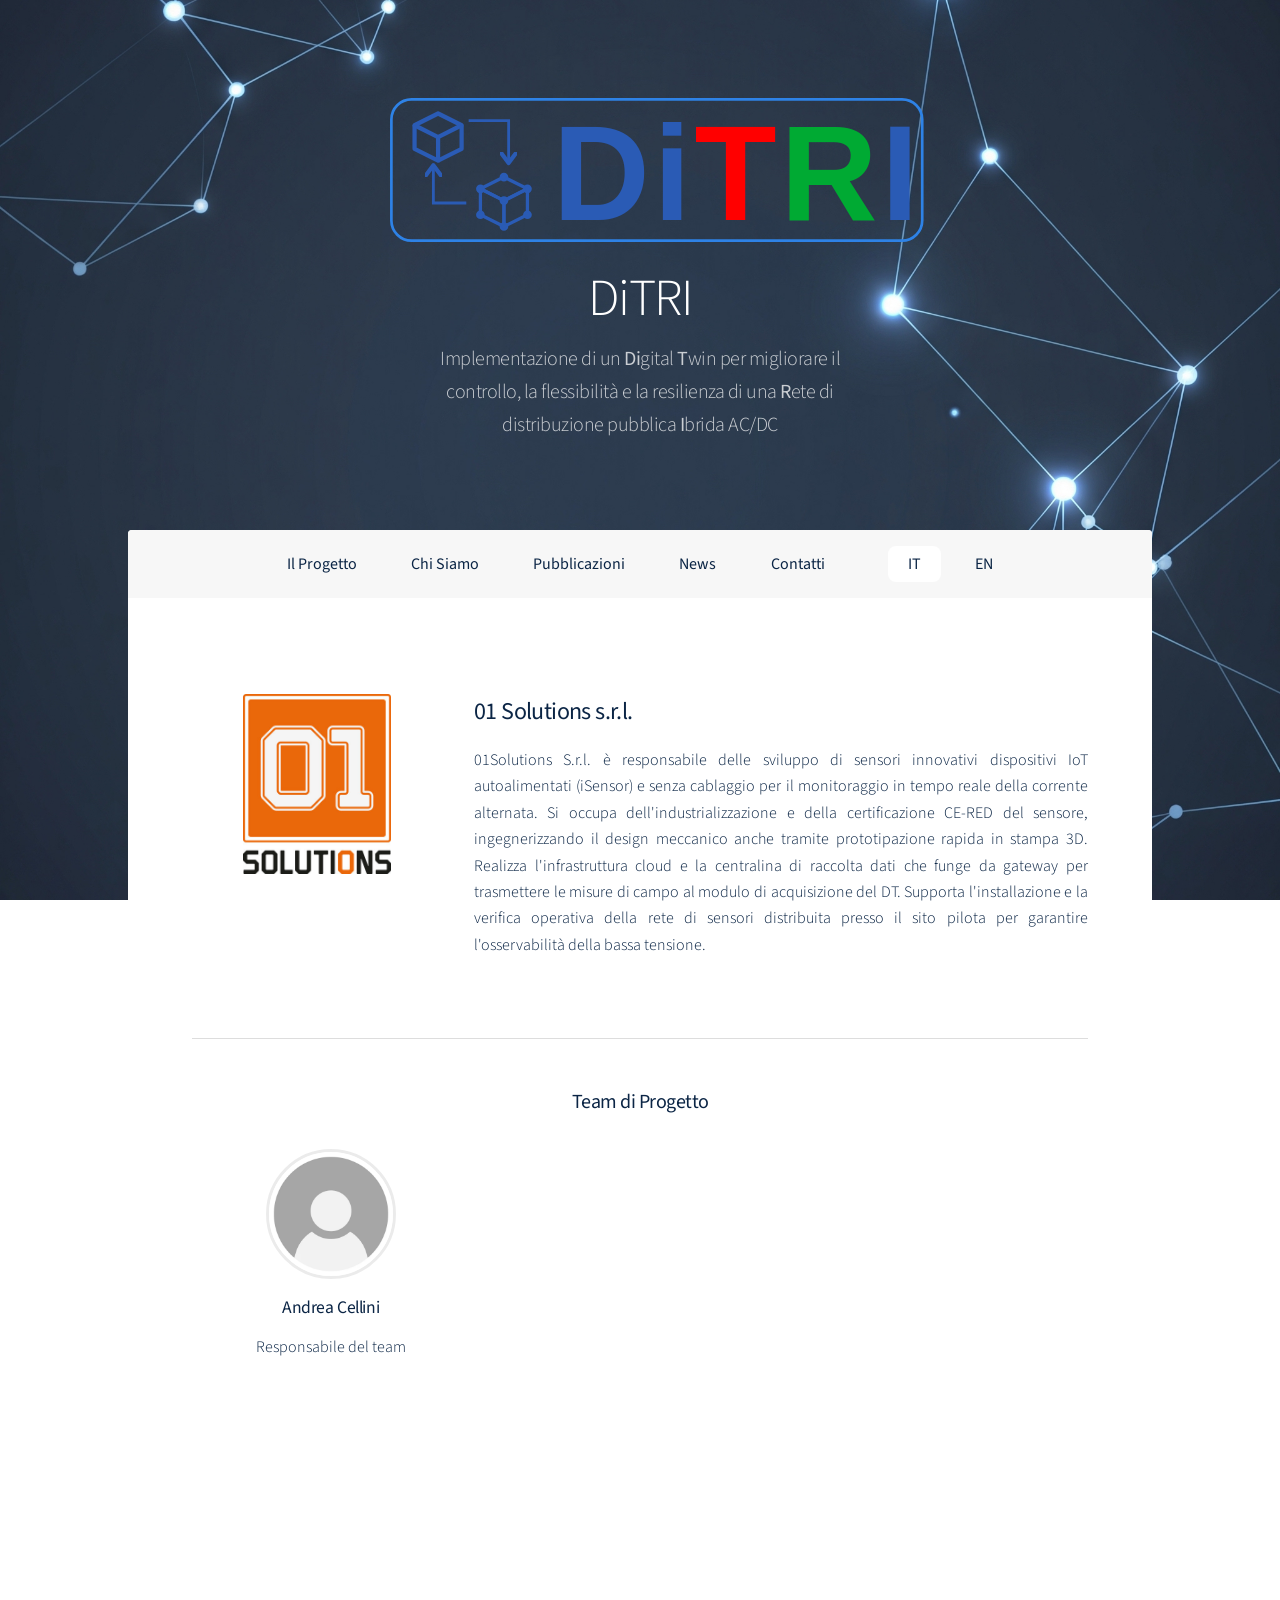
==== 01solutions.html @ b3a48639 "Vari aggiornamenti significativi" ====
<!DOCTYPE HTML>
<!--
	Stellar by HTML5 UP | Personalizzato per DiTRI
-->
<html>
	<head>
		<title class="lang-it">Nome Azienda - DiTRI</title>
		<title class="lang-en">Company Name - DiTRI</title>
		<meta charset="utf-8" />
		<meta name="viewport" content="width=device-width, initial-scale=1, user-scalable=no" />
		<link rel="stylesheet" href="assets/css/main.css" />
		<noscript><link rel="stylesheet" href="assets/css/noscript.css" /></noscript>
		<style>
			.lang-en { display: none; }
			
			/* Layout per la sezione Azienda (Logo a Sinistra, Testo a Destra) */
			.company-header {
				display: flex;
				align-items: flex-start;
				gap: 2rem;
				margin-bottom: 3rem;
			}
			.company-logo-container {
				flex: 0 0 30%;
				max-width: 250px;
				text-align: center;
			}
			.company-logo-container img {
				width: 100%;
				height: auto;
				max-height: 180px;
				object-fit: contain;
			}
			.company-details {
				flex: 1;
				text-align: justify;
			}
			
			/* Layout Fototessera Team allineate di 3 in 3 */
			.team-grid {
				display: grid;
				grid-template-columns: repeat(3, 1fr);
				gap: 2rem;
				margin-top: 1.5rem;
			}
			.team-member {
				text-align: center;
			}
			.team-member img {
				width: 130px;
				height: 130px;
				border-radius: 50%;
				object-fit: cover;
				margin: 0 auto 1rem auto;
				display: block;
				border: 3px solid rgba(0,0,0,0.08);
			}

			/* Responsive per schermi piccoli (Smartphone) */
			@media screen and (max-width: 736px) {
				.company-header {
					flex-direction: column;
					align-items: center;
				}
				.company-logo-container {
					max-width: 100%;
				}
				.team-grid {
					grid-template-columns: repeat(1, 1fr);
				}
			}
		</style>
	</head>
	<body class="is-preload">

		<!-- Wrapper -->
			<div id="wrapper">

				<!-- Header -->
					<header id="header" class="alt">
						<span class="logo"><img src="images/Logo_DiTRi-SF_bianco.svg" alt="DiTRI Logo" /></span>
						<h1>DiTRI</h1>
						<p class="lang-it">Implementazione di un <strong>Di</strong>gital <strong>T</strong>win per migliorare il<br />
						controllo, la flessibilità e la resilienza di una <strong>R</strong>ete di<br />
						distribuzione pubblica <strong>I</strong>brida AC/DC</p>
						<p class="lang-en">Implementation of a <strong>Di</strong>gital <strong>T</strong>win to improve the<br />
						control, flexibility, and resilience of a Public <strong>H</strong>ybrid AC/DC Distribution Network</p>
					</header>

				<!-- Nav -->
					<nav id="nav">
						<ul>
							<li><a href="index.html#intro"><span class="lang-it"><strong>Il Progetto</strong></span><span class="lang-en"><strong>The Project</strong></span></a></li>
							<li><a href="index.html#chi_siamo"><span class="lang-it"><strong>Chi Siamo</strong></span><span class="lang-en"><strong>About Us</strong></span></a></li>
							<li><a href="index.html#second"><span class="lang-it"><strong>Pubblicazioni</strong></span><span class="lang-en"><strong>Publications</strong></span></a></li>
							<li><a href="index.html#first"><span class="lang-it"><strong>News</strong></span><span class="lang-en"><strong>News</strong></span></a></li>
							<li><a href="index.html#cta"><span class="lang-it"><strong>Contatti</strong></span><span class="lang-en"><strong>Contact</strong></span></a></li>
							<li style="vertical-align: middle; padding-left: 15px;"><div id="google_translate_element"></div></li>
							<li><a href="#" class="lang-btn active" onclick="setLanguage('it'); return false;"><strong>IT</strong></a></li>
							<li><a href="#" class="lang-btn" onclick="setLanguage('en'); return false;"><strong>EN</strong></a></li>
						</ul>
					</nav>

				<!-- Main -->
					<div id="main">

						<!-- Content Section -->
							<section id="content" class="main" style="margin-top: 2rem;">
								
								<!-- SEZIONE AZIENDA: FIGURA A SINISTRA + TESTO A DESTRA -->
								<div class="company-header">
									<div class="company-logo-container">
										<img src="images/iloveimg-resized/logo-01solutions.jpg" alt="Logo Azienda" />
									</div>
									<div class="company-details">
										<h2><strong>01 Solutions s.r.l.</strong></h2>
										
										<!-- Descrizione IT -->
										<div class="lang-it">
											<p>01Solutions S.r.l. è responsabile delle sviluppo di sensori innovativi dispositivi IoT autoalimentati (iSensor) e senza cablaggio per il monitoraggio in tempo reale della corrente alternata. Si occupa dell'industrializzazione e della certificazione CE-RED del sensore, ingegnerizzando il design meccanico anche tramite prototipazione rapida in stampa 3D. Realizza l'infrastruttura cloud e la centralina di raccolta dati che funge da gateway per trasmettere le misure di campo al modulo di acquisizione del DT. Supporta l'installazione e la verifica operativa della rete di sensori distribuita presso il sito pilota per garantire l'osservabilità della bassa tensione.</p>
										</div>
										
										<!-- Descrizione EN -->
										<div class="lang-en">
											<p>01Solutions S.r.l. develops iSensors, innovative self-powered, wireless IoT devices for real-time monitoring of alternating current. The company handles the industrialization and CE-RED certification of the sensor, engineering the mechanical design—including through rapid prototyping using 3D printing. It develops the cloud infrastructure and the data collection unit, which acts as a gateway to transmit field measurements to the DT acquisition module. It supports the installation and operational testing of the distributed sensor network at the pilot site to ensure the observability of low-voltage systems.</p>
										</div>
									</div>
								</div>

								<hr />

								<!-- SEZIONE TEAM: FOTOTESSERE ALLINEATE 3 IN 3 -->
								<div style="margin-top: 3rem;">
									<h3 style="text-align: center; margin-bottom: 2rem;">
										<span class="lang-it"><strong>Team di Progetto</strong></span>
										<span class="lang-en"><strong>Project Team</strong></span>
									</h3>

									<div class="team-grid">
										
										<!-- Membro 1 -->
										<div class="team-member">
											<img src="images/team/avatar.avif" alt="Mario Rossi" />
											<h4><strong>Andrea Cellini</strong></h4>
											<p style="margin: 0;">Responsabile del team<br /> </p>
										</div>


 										<!-- Membro 6 -->
<!--										<div class="team-member">
											<img src="images/team/avatar.avif" alt="Marco Viola" />
											<h4><strong>Marco Viola</strong></h4>
											<p style="margin: 0;">Specialista IoT</p>
										</div> -->
									</div>
								</div>

							</section>

					</div>

				<!-- Footer -->
					<footer id="footer">
						<section>
							<h2><span class="lang-it"><strong>Ringraziamenti</strong></span><span class="lang-en"><strong>Acknowledgments</strong></span></h2>
							<p class="lang-it">Il progetto <strong>DiTRI</strong> (ID: MI_DDR_00279) ha ricevuto fondi dal <strong>MASE</strong> a valere sulla iniziativa <strong>“Mission 2.0”</strong> nell’Area strategica <strong>“Dati e digitalizzazione di rete”</strong>. Le opinioni espresse in questo documento riflettono esclusivamente il punto di vista dell’autore e non rappresentano in alcun modo le opinioni del MASE. Il MASE non è responsabile di alcun uso che possa essere fatto delle informazioni in esso contenute.</p>
							<p class="lang-en">The <strong>DiTRI</strong> project (ID: MI_DDR_00279) received funding from <strong>MASE</strong> under the <strong>"Mission 2.0"</strong> initiative in the Strategic Area <strong>"Network Data and Digitalization"</strong>. The views expressed in this document reflect exclusively the author's opinions and do not in any way represent the views of MASE. MASE is not responsible for any use that may be made of the information contained therein.</p>
						</section>
						<section>
							<ul class="icons">
								<li><a href="https://www.linkedin.com/company/ditri/" class="icon brands fa-linkedin alt"><span class="label">Linkedin</span></a></li>								<li><a href="#" class="icon brands fa-github alt"><span class="label">GitHub</span></a></li>
								<li><a href="#" class="icon brands fa-dribbble alt"><span class="label">Dribbble</span></a></li>
							</ul>
						</section>
						<p class="copyright">&copy; Untitled. Design: <a href="https://html5up.net">HTML5 UP</a>.</p>
					</footer>

			</div>

		<!-- Scripts -->
			<script src="assets/js/jquery.min.js"></script>
			<script src="assets/js/jquery.scrollex.min.js"></script>
			<script src="assets/js/jquery.scrolly.min.js"></script>
			<script src="assets/js/browser.min.js"></script>
			<script src="assets/js/breakpoints.min.js"></script>
			<script src="assets/js/util.js"></script>
			<script src="assets/js/main.js"></script>
			
			<!-- Script personalizzato per Lingua e Scroll Automatico -->
			<script>
				function setLanguage(lang) {
					localStorage.setItem('selectedLanguage', lang);
					if(lang === 'en') {
						$('.lang-it').hide();
						$('.lang-en').show();
						$('.lang-btn').removeClass('active');
						$('a[onclick*="\'en\'"]').addClass('active');
					} else {
						$('.lang-en').hide();
						$('.lang-it').show();
						$('.lang-btn').removeClass('active');
						$('a[onclick*="\'it\'"]').addClass('active');
					}
				}

				$(window).on('load', function() {
					var savedLang = localStorage.getItem('selectedLanguage') || 'it';
					setLanguage(savedLang);
					$('body').removeClass('is-preload');

					setTimeout(function() {
						$('html, body').scrollTop($("#main").offset().top - 60);
					}, 100);
				});
			</script>

	</body>
</html>
---- assets/css/main.css ----
@import url(fontawesome-all.min.css);
@import 'https://fonts.googleapis.com/css?family=Source+Sans+Pro:300,400';

/*
	Stellar by HTML5 UP
	html5up.net | @ajlkn
	Free for personal and commercial use under the CCA 3.0 license (html5up.net/license)
*/

html, body, div, span, applet, object,
iframe, h1, h2, h3, h4, h5, h6, p, blockquote,
pre, a, abbr, acronym, address, big, cite,
code, del, dfn, em, img, ins, kbd, q, s, samp,
small, strike, strong, sub, sup, tt, var, b,
u, i, center, dl, dt, dd, ol, ul, li, fieldset,
form, label, legend, table, caption, tbody,
tfoot, thead, tr, th, td, article, aside,
canvas, details, embed, figure, figcaption,
footer, header, hgroup, menu, nav, output, ruby,
section, summary, time, mark, audio, video {
	margin: 0;
	padding: 0;
	border: 0;
	font-size: 100%;
	font: inherit;
	vertical-align: baseline;}

article, aside, details, figcaption, figure,
footer, header, hgroup, menu, nav, section {
	display: block;}

body {
	line-height: 1;
}

ol, ul {
	list-style: none;
}

blockquote, q {
	quotes: none;
}

	blockquote:before, blockquote:after, q:before, q:after {
		content: '';
		content: none;
	}

table {
	border-collapse: collapse;
	border-spacing: 0;
}

body {
	-webkit-text-size-adjust: none;
}

mark {
	background-color: transparent;
	color: inherit;
}

input::-moz-focus-inner {
	border: 0;
	padding: 0;
}

input, select, textarea {
	-moz-appearance: none;
	-webkit-appearance: none;
	-ms-appearance: none;
	appearance: none;
}

/* Basic */

	@-ms-viewport {
		width: device-width;
	}

	body {
		-ms-overflow-style: scrollbar;
	}

	@media screen and (max-width: 480px) {

		html, body {
			min-width: 320px;
		}

	}

	html {
		box-sizing: border-box;
	}

	*, *:before, *:after {
		box-sizing: inherit;
	}

	/*body {
		background-image: url('../images/3148.jpg');
		background-size: cover;
		background-attachment: fixed;
		background-position: center;
	}
	body {
		background-color: #65c97e;
		background-image: url("images/overlay.png"), -moz-linear-gradient(45deg, #e37682 15%, #5f4d93 85%);
		background-image: url("images/overlay.png"), -webkit-linear-gradient(45deg, #e37682 15%, #5f4d93 85%);
		background-image: url("images/overlay.png"), -ms-linear-gradient(45deg, #e37682 15%, #5f4d93 85%);
		background-image: url("images/overlay.png"), linear-gradient(45deg, #e37682 15%, #5f4d93 85%);
	}*/
	body {
		background-color: #00080;
		background-image: url('../../images/bg2.png');
	}

		body.is-preload *, body.is-preload *:before, body.is-preload *:after {
			-moz-animation: none !important;
			-webkit-animation: none !important;
			-ms-animation: none !important;
			animation: none !important;
			-moz-transition: none !important;
			-webkit-transition: none !important;
			-ms-transition: none !important;
			transition: none !important;
		}

/* Type */

	body {
		background-image: url('../../images/bg2.png');
		background-size: cover;
  		background-attachment: fixed;
  		background-position: center;
		/*background-color: #2F5D50; Alternativa*/
		color: rgba(255, 255, 255, 0.65);
	}

	body, input, select, textarea {
		font-family: "Source Sans Pro", Helvetica, sans-serif;
		font-size: 17pt;
		font-weight: 300;
		line-height: 1.65;
	}

		@media screen and (max-width: 1680px) {

			body, input, select, textarea {
				font-size: 14pt;
			}

		}

		@media screen and (max-width: 1280px) {

			body, input, select, textarea {
				font-size: 12pt;
			}

		}

		@media screen and (max-width: 360px) {

			body, input, select, textarea {
				font-size: 11pt;
			}

		}

	a {
		-moz-transition: color 0.2s ease, border-bottom 0.2s ease;
		-webkit-transition: color 0.2s ease, border-bottom 0.2s ease;
		-ms-transition: color 0.2s ease, border-bottom 0.2s ease;
		transition: color 0.2s ease, border-bottom 0.2s ease;
		text-decoration: none;
		border-bottom: dotted 1px;
		color: inherit;
	}

		a:hover {
			border-bottom-color: transparent;
		}

	strong, b {
		font-weight: 400;
	}

	em, i {
		font-style: italic;
	}

	p {
		margin: 0 0 2em 0;
	}

		p.content {
			-moz-columns: 20em 2;
			-webkit-columns: 20em 2;
			-ms-columns: 20em 2;
			columns: 20em 2;
			-moz-column-gap: 2em;
			-webkit-column-gap: 2em;
			-ms-column-gap: 2em;
			column-gap: 2em;
			text-align: justify;
		}

	h1, h2, h3, h4, h5, h6 {
		font-weight: 300;
		line-height: 1.5;
		margin: 0 0 0.7em 0;
		letter-spacing: -0.025em;
	}

		h1 a, h2 a, h3 a, h4 a, h5 a, h6 a {
			color: inherit;
			text-decoration: none;
		}

	h1 {
		font-size: 2.5em;
		line-height: 1.2;
	}

	h2 {
		font-size: 1.5em;
	}

	h3 {
		font-size: 1.25em;
	}

	h4 {
		font-size: 1.1em;
	}

	h5 {
		font-size: 0.9em;
	}

	h6 {
		font-size: 0.7em;
	}

	@media screen and (max-width: 736px) {

		h1 {
			font-size: 2em;
		}

	}

	sub {
		font-size: 0.8em;
		position: relative;
		top: 0.5em;
	}

	sup {
		font-size: 0.8em;
		position: relative;
		top: -0.5em;
	}

	blockquote {
		border-left: solid 4px;
		font-style: italic;
		margin: 0 0 2em 0;
		padding: 0.5em 0 0.5em 2em;
	}

	code {
		border-radius: 8px;
		border: solid 1px;
		font-family: "Courier New", monospace;
		font-size: 0.9em;
		margin: 0 0.25em;
		padding: 0.25em 0.65em;
	}

	pre {
		-webkit-overflow-scrolling: touch;
		font-family: "Courier New", monospace;
		font-size: 0.9em;
		margin: 0 0 2em 0;
	}

		pre code {
			display: block;
			line-height: 1.75;
			padding: 1em 1.5em;
			overflow-x: auto;
		}

	hr {
		border: 0;
		border-bottom: solid 1px;
		margin: 2em 0;
	}

		hr.major {
			margin: 3em 0;
		}

	.align-left {
		text-align: left;
	}

	.align-center {
		text-align: center;
	}

	.align-right {
		text-align: right;
	}

	input, select, textarea {
		color: #ffffff;
	}

	a:hover {
		color: #ffffff;
	}

	strong, b {
		color: #ffffff;
	}

	h1, h2, h3, h4, h5, h6 {
		color: #ffffff;
	}

	blockquote {
		border-left-color: rgba(255, 255, 255, 0.35);
	}

	code {
		background: rgba(255, 255, 255, 0.075);
		border-color: rgba(255, 255, 255, 0.35);
	}

	hr {
		border-bottom-color: rgba(255, 255, 255, 0.35);
	}

/* Row */

	.row {
		display: flex;
		flex-wrap: wrap;
		box-sizing: border-box;
		align-items: stretch;
	}

		.row > * {
			box-sizing: border-box;
		}

		.row.gtr-uniform > * > :last-child {
			margin-bottom: 0;
		}

		.row.aln-left {
			justify-content: flex-start;
		}

		.row.aln-center {
			justify-content: center;
		}

		.row.aln-right {
			justify-content: flex-end;
		}

		.row.aln-top {
			align-items: flex-start;
		}

		.row.aln-middle {
			align-items: center;
		}

		.row.aln-bottom {
			align-items: flex-end;
		}

		.row > .imp {
			order: -1;
		}

		.row > .col-1 {
			width: 8.33333%;
		}

		.row > .off-1 {
			margin-left: 8.33333%;
		}

		.row > .col-2 {
			width: 16.66667%;
		}

		.row > .off-2 {
			margin-left: 16.66667%;
		}

		.row > .col-3 {
			width: 25%;
		}

		.row > .off-3 {
			margin-left: 25%;
		}

		.row > .col-4 {
			width: 33.33333%;
		}

		.row > .off-4 {
			margin-left: 33.33333%;
		}

		.row > .col-5 {
			width: 41.66667%;
		}

		.row > .off-5 {
			margin-left: 41.66667%;
		}

		.row > .col-6 {
			width: 50%;
		}

		.row > .off-6 {
			margin-left: 50%;
		}

		.row > .col-7 {
			width: 58.33333%;
		}

		.row > .off-7 {
			margin-left: 58.33333%;
		}

		.row > .col-8 {
			width: 66.66667%;
		}

		.row > .off-8 {
			margin-left: 66.66667%;
		}

		.row > .col-9 {
			width: 75%;
		}

		.row > .off-9 {
			margin-left: 75%;
		}

		.row > .col-10 {
			width: 83.33333%;
		}

		.row > .off-10 {
			margin-left: 83.33333%;
		}

		.row > .col-11 {
			width: 91.66667%;
		}

		.row > .off-11 {
			margin-left: 91.66667%;
		}

		.row > .col-12 {
			width: 100%;
		}

		.row > .off-12 {
			margin-left: 100%;
		}

		.row.gtr-0 {
			margin-top: 0;
			margin-left: 0em;
		}

			.row.gtr-0 > * {
				padding: 0 0 0 0em;
			}

			.row.gtr-0.gtr-uniform {
				margin-top: 0em;
			}

				.row.gtr-0.gtr-uniform > * {
					padding-top: 0em;
				}

		.row.gtr-25 {
			margin-top: 0;
			margin-left: -0.375em;
		}

			.row.gtr-25 > * {
				padding: 0 0 0 0.375em;
			}

			.row.gtr-25.gtr-uniform {
				margin-top: -0.375em;
			}

				.row.gtr-25.gtr-uniform > * {
					padding-top: 0.375em;
				}

		.row.gtr-50 {
			margin-top: 0;
			margin-left: -0.75em;
		}

			.row.gtr-50 > * {
				padding: 0 0 0 0.75em;
			}

			.row.gtr-50.gtr-uniform {
				margin-top: -0.75em;
			}

				.row.gtr-50.gtr-uniform > * {
					padding-top: 0.75em;
				}

		.row {
			margin-top: 0;
			margin-left: -1.5em;
		}

			.row > * {
				padding: 0 0 0 1.5em;
			}

			.row.gtr-uniform {
				margin-top: -1.5em;
			}

				.row.gtr-uniform > * {
					padding-top: 1.5em;
				}

		.row.gtr-150 {
			margin-top: 0;
			margin-left: -2.25em;
		}

			.row.gtr-150 > * {
				padding: 0 0 0 2.25em;
			}

			.row.gtr-150.gtr-uniform {
				margin-top: -2.25em;
			}

				.row.gtr-150.gtr-uniform > * {
					padding-top: 2.25em;
				}

		.row.gtr-200 {
			margin-top: 0;
			margin-left: -3em;
		}

			.row.gtr-200 > * {
				padding: 0 0 0 3em;
			}

			.row.gtr-200.gtr-uniform {
				margin-top: -3em;
			}

				.row.gtr-200.gtr-uniform > * {
					padding-top: 3em;
				}

		@media screen and (max-width: 1680px) {

			.row {
				display: flex;
				flex-wrap: wrap;
				box-sizing: border-box;
				align-items: stretch;
			}

				.row > * {
					box-sizing: border-box;
				}

				.row.gtr-uniform > * > :last-child {
					margin-bottom: 0;
				}

				.row.aln-left {
					justify-content: flex-start;
				}

				.row.aln-center {
					justify-content: center;
				}

				.row.aln-right {
					justify-content: flex-end;
				}

				.row.aln-top {
					align-items: flex-start;
				}

				.row.aln-middle {
					align-items: center;
				}

				.row.aln-bottom {
					align-items: flex-end;
				}

				.row > .imp-xlarge {
					order: -1;
				}

				.row > .col-1-xlarge {
					width: 8.33333%;
				}

				.row > .off-1-xlarge {
					margin-left: 8.33333%;
				}

				.row > .col-2-xlarge {
					width: 16.66667%;
				}

				.row > .off-2-xlarge {
					margin-left: 16.66667%;
				}

				.row > .col-3-xlarge {
					width: 25%;
				}

				.row > .off-3-xlarge {
					margin-left: 25%;
				}

				.row > .col-4-xlarge {
					width: 33.33333%;
				}

				.row > .off-4-xlarge {
					margin-left: 33.33333%;
				}

				.row > .col-5-xlarge {
					width: 41.66667%;
				}

				.row > .off-5-xlarge {
					margin-left: 41.66667%;
				}

				.row > .col-6-xlarge {
					width: 50%;
				}

				.row > .off-6-xlarge {
					margin-left: 50%;
				}

				.row > .col-7-xlarge {
					width: 58.33333%;
				}

				.row > .off-7-xlarge {
					margin-left: 58.33333%;
				}

				.row > .col-8-xlarge {
					width: 66.66667%;
				}

				.row > .off-8-xlarge {
					margin-left: 66.66667%;
				}

				.row > .col-9-xlarge {
					width: 75%;
				}

				.row > .off-9-xlarge {
					margin-left: 75%;
				}

				.row > .col-10-xlarge {
					width: 83.33333%;
				}

				.row > .off-10-xlarge {
					margin-left: 83.33333%;
				}

				.row > .col-11-xlarge {
					width: 91.66667%;
				}

				.row > .off-11-xlarge {
					margin-left: 91.66667%;
				}

				.row > .col-12-xlarge {
					width: 100%;
				}

				.row > .off-12-xlarge {
					margin-left: 100%;
				}

				.row.gtr-0 {
					margin-top: 0;
					margin-left: 0em;
				}

					.row.gtr-0 > * {
						padding: 0 0 0 0em;
					}

					.row.gtr-0.gtr-uniform {
						margin-top: 0em;
					}

						.row.gtr-0.gtr-uniform > * {
							padding-top: 0em;
						}

				.row.gtr-25 {
					margin-top: 0;
					margin-left: -0.375em;
				}

					.row.gtr-25 > * {
						padding: 0 0 0 0.375em;
					}

					.row.gtr-25.gtr-uniform {
						margin-top: -0.375em;
					}

						.row.gtr-25.gtr-uniform > * {
							padding-top: 0.375em;
						}

				.row.gtr-50 {
					margin-top: 0;
					margin-left: -0.75em;
				}

					.row.gtr-50 > * {
						padding: 0 0 0 0.75em;
					}

					.row.gtr-50.gtr-uniform {
						margin-top: -0.75em;
					}

						.row.gtr-50.gtr-uniform > * {
							padding-top: 0.75em;
						}

				.row {
					margin-top: 0;
					margin-left: -1.5em;
				}

					.row > * {
						padding: 0 0 0 1.5em;
					}

					.row.gtr-uniform {
						margin-top: -1.5em;
					}

						.row.gtr-uniform > * {
							padding-top: 1.5em;
						}

				.row.gtr-150 {
					margin-top: 0;
					margin-left: -2.25em;
				}

					.row.gtr-150 > * {
						padding: 0 0 0 2.25em;
					}

					.row.gtr-150.gtr-uniform {
						margin-top: -2.25em;
					}

						.row.gtr-150.gtr-uniform > * {
							padding-top: 2.25em;
						}

				.row.gtr-200 {
					margin-top: 0;
					margin-left: -3em;
				}

					.row.gtr-200 > * {
						padding: 0 0 0 3em;
					}

					.row.gtr-200.gtr-uniform {
						margin-top: -3em;
					}

						.row.gtr-200.gtr-uniform > * {
							padding-top: 3em;
						}

		}

		@media screen and (max-width: 1280px) {

			.row {
				display: flex;
				flex-wrap: wrap;
				box-sizing: border-box;
				align-items: stretch;
			}

				.row > * {
					box-sizing: border-box;
				}

				.row.gtr-uniform > * > :last-child {
					margin-bottom: 0;
				}

				.row.aln-left {
					justify-content: flex-start;
				}

				.row.aln-center {
					justify-content: center;
				}

				.row.aln-right {
					justify-content: flex-end;
				}

				.row.aln-top {
					align-items: flex-start;
				}

				.row.aln-middle {
					align-items: center;
				}

				.row.aln-bottom {
					align-items: flex-end;
				}

				.row > .imp-large {
					order: -1;
				}

				.row > .col-1-large {
					width: 8.33333%;
				}

				.row > .off-1-large {
					margin-left: 8.33333%;
				}

				.row > .col-2-large {
					width: 16.66667%;
				}

				.row > .off-2-large {
					margin-left: 16.66667%;
				}

				.row > .col-3-large {
					width: 25%;
				}

				.row > .off-3-large {
					margin-left: 25%;
				}

				.row > .col-4-large {
					width: 33.33333%;
				}

				.row > .off-4-large {
					margin-left: 33.33333%;
				}

				.row > .col-5-large {
					width: 41.66667%;
				}

				.row > .off-5-large {
					margin-left: 41.66667%;
				}

				.row > .col-6-large {
					width: 50%;
				}

				.row > .off-6-large {
					margin-left: 50%;
				}

				.row > .col-7-large {
					width: 58.33333%;
				}

				.row > .off-7-large {
					margin-left: 58.33333%;
				}

				.row > .col-8-large {
					width: 66.66667%;
				}

				.row > .off-8-large {
					margin-left: 66.66667%;
				}

				.row > .col-9-large {
					width: 75%;
				}

				.row > .off-9-large {
					margin-left: 75%;
				}

				.row > .col-10-large {
					width: 83.33333%;
				}

				.row > .off-10-large {
					margin-left: 83.33333%;
				}

				.row > .col-11-large {
					width: 91.66667%;
				}

				.row > .off-11-large {
					margin-left: 91.66667%;
				}

				.row > .col-12-large {
					width: 100%;
				}

				.row > .off-12-large {
					margin-left: 100%;
				}

				.row.gtr-0 {
					margin-top: 0;
					margin-left: 0em;
				}

					.row.gtr-0 > * {
						padding: 0 0 0 0em;
					}

					.row.gtr-0.gtr-uniform {
						margin-top: 0em;
					}

						.row.gtr-0.gtr-uniform > * {
							padding-top: 0em;
						}

				.row.gtr-25 {
					margin-top: 0;
					margin-left: -0.375em;
				}

					.row.gtr-25 > * {
						padding: 0 0 0 0.375em;
					}

					.row.gtr-25.gtr-uniform {
						margin-top: -0.375em;
					}

						.row.gtr-25.gtr-uniform > * {
							padding-top: 0.375em;
						}

				.row.gtr-50 {
					margin-top: 0;
					margin-left: -0.75em;
				}

					.row.gtr-50 > * {
						padding: 0 0 0 0.75em;
					}

					.row.gtr-50.gtr-uniform {
						margin-top: -0.75em;
					}

						.row.gtr-50.gtr-uniform > * {
							padding-top: 0.75em;
						}

				.row {
					margin-top: 0;
					margin-left: -1.5em;
				}

					.row > * {
						padding: 0 0 0 1.5em;
					}

					.row.gtr-uniform {
						margin-top: -1.5em;
					}

						.row.gtr-uniform > * {
							padding-top: 1.5em;
						}

				.row.gtr-150 {
					margin-top: 0;
					margin-left: -2.25em;
				}

					.row.gtr-150 > * {
						padding: 0 0 0 2.25em;
					}

					.row.gtr-150.gtr-uniform {
						margin-top: -2.25em;
					}

						.row.gtr-150.gtr-uniform > * {
							padding-top: 2.25em;
						}

				.row.gtr-200 {
					margin-top: 0;
					margin-left: -3em;
				}

					.row.gtr-200 > * {
						padding: 0 0 0 3em;
					}

					.row.gtr-200.gtr-uniform {
						margin-top: -3em;
					}

						.row.gtr-200.gtr-uniform > * {
							padding-top: 3em;
						}

		}

		@media screen and (max-width: 980px) {

			.row {
				display: flex;
				flex-wrap: wrap;
				box-sizing: border-box;
				align-items: stretch;
			}

				.row > * {
					box-sizing: border-box;
				}

				.row.gtr-uniform > * > :last-child {
					margin-bottom: 0;
				}

				.row.aln-left {
					justify-content: flex-start;
				}

				.row.aln-center {
					justify-content: center;
				}

				.row.aln-right {
					justify-content: flex-end;
				}

				.row.aln-top {
					align-items: flex-start;
				}

				.row.aln-middle {
					align-items: center;
				}

				.row.aln-bottom {
					align-items: flex-end;
				}

				.row > .imp-medium {
					order: -1;
				}

				.row > .col-1-medium {
					width: 8.33333%;
				}

				.row > .off-1-medium {
					margin-left: 8.33333%;
				}

				.row > .col-2-medium {
					width: 16.66667%;
				}

				.row > .off-2-medium {
					margin-left: 16.66667%;
				}

				.row > .col-3-medium {
					width: 25%;
				}

				.row > .off-3-medium {
					margin-left: 25%;
				}

				.row > .col-4-medium {
					width: 33.33333%;
				}

				.row > .off-4-medium {
					margin-left: 33.33333%;
				}

				.row > .col-5-medium {
					width: 41.66667%;
				}

				.row > .off-5-medium {
					margin-left: 41.66667%;
				}

				.row > .col-6-medium {
					width: 50%;
				}

				.row > .off-6-medium {
					margin-left: 50%;
				}

				.row > .col-7-medium {
					width: 58.33333%;
				}

				.row > .off-7-medium {
					margin-left: 58.33333%;
				}

				.row > .col-8-medium {
					width: 66.66667%;
				}

				.row > .off-8-medium {
					margin-left: 66.66667%;
				}

				.row > .col-9-medium {
					width: 75%;
				}

				.row > .off-9-medium {
					margin-left: 75%;
				}

				.row > .col-10-medium {
					width: 83.33333%;
				}

				.row > .off-10-medium {
					margin-left: 83.33333%;
				}

				.row > .col-11-medium {
					width: 91.66667%;
				}

				.row > .off-11-medium {
					margin-left: 91.66667%;
				}

				.row > .col-12-medium {
					width: 100%;
				}

				.row > .off-12-medium {
					margin-left: 100%;
				}

				.row.gtr-0 {
					margin-top: 0;
					margin-left: 0em;
				}

					.row.gtr-0 > * {
						padding: 0 0 0 0em;
					}

					.row.gtr-0.gtr-uniform {
						margin-top: 0em;
					}

						.row.gtr-0.gtr-uniform > * {
							padding-top: 0em;
						}

				.row.gtr-25 {
					margin-top: 0;
					margin-left: -0.375em;
				}

					.row.gtr-25 > * {
						padding: 0 0 0 0.375em;
					}

					.row.gtr-25.gtr-uniform {
						margin-top: -0.375em;
					}

						.row.gtr-25.gtr-uniform > * {
							padding-top: 0.375em;
						}

				.row.gtr-50 {
					margin-top: 0;
					margin-left: -0.75em;
				}

					.row.gtr-50 > * {
						padding: 0 0 0 0.75em;
					}

					.row.gtr-50.gtr-uniform {
						margin-top: -0.75em;
					}

						.row.gtr-50.gtr-uniform > * {
							padding-top: 0.75em;
						}

				.row {
					margin-top: 0;
					margin-left: -1.5em;
				}

					.row > * {
						padding: 0 0 0 1.5em;
					}

					.row.gtr-uniform {
						margin-top: -1.5em;
					}

						.row.gtr-uniform > * {
							padding-top: 1.5em;
						}

				.row.gtr-150 {
					margin-top: 0;
					margin-left: -2.25em;
				}

					.row.gtr-150 > * {
						padding: 0 0 0 2.25em;
					}

					.row.gtr-150.gtr-uniform {
						margin-top: -2.25em;
					}

						.row.gtr-150.gtr-uniform > * {
							padding-top: 2.25em;
						}

				.row.gtr-200 {
					margin-top: 0;
					margin-left: -3em;
				}

					.row.gtr-200 > * {
						padding: 0 0 0 3em;
					}

					.row.gtr-200.gtr-uniform {
						margin-top: -3em;
					}

						.row.gtr-200.gtr-uniform > * {
							padding-top: 3em;
						}

		}

		@media screen and (max-width: 736px) {

			.row {
				display: flex;
				flex-wrap: wrap;
				box-sizing: border-box;
				align-items: stretch;
			}

				.row > * {
					box-sizing: border-box;
				}

				.row.gtr-uniform > * > :last-child {
					margin-bottom: 0;
				}

				.row.aln-left {
					justify-content: flex-start;
				}

				.row.aln-center {
					justify-content: center;
				}

				.row.aln-right {
					justify-content: flex-end;
				}

				.row.aln-top {
					align-items: flex-start;
				}

				.row.aln-middle {
					align-items: center;
				}

				.row.aln-bottom {
					align-items: flex-end;
				}

				.row > .imp-small {
					order: -1;
				}

				.row > .col-1-small {
					width: 8.33333%;
				}

				.row > .off-1-small {
					margin-left: 8.33333%;
				}

				.row > .col-2-small {
					width: 16.66667%;
				}

				.row > .off-2-small {
					margin-left: 16.66667%;
				}

				.row > .col-3-small {
					width: 25%;
				}

				.row > .off-3-small {
					margin-left: 25%;
				}

				.row > .col-4-small {
					width: 33.33333%;
				}

				.row > .off-4-small {
					margin-left: 33.33333%;
				}

				.row > .col-5-small {
					width: 41.66667%;
				}

				.row > .off-5-small {
					margin-left: 41.66667%;
				}

				.row > .col-6-small {
					width: 50%;
				}

				.row > .off-6-small {
					margin-left: 50%;
				}

				.row > .col-7-small {
					width: 58.33333%;
				}

				.row > .off-7-small {
					margin-left: 58.33333%;
				}

				.row > .col-8-small {
					width: 66.66667%;
				}

				.row > .off-8-small {
					margin-left: 66.66667%;
				}

				.row > .col-9-small {
					width: 75%;
				}

				.row > .off-9-small {
					margin-left: 75%;
				}

				.row > .col-10-small {
					width: 83.33333%;
				}

				.row > .off-10-small {
					margin-left: 83.33333%;
				}

				.row > .col-11-small {
					width: 91.66667%;
				}

				.row > .off-11-small {
					margin-left: 91.66667%;
				}

				.row > .col-12-small {
					width: 100%;
				}

				.row > .off-12-small {
					margin-left: 100%;
				}

				.row.gtr-0 {
					margin-top: 0;
					margin-left: 0em;
				}

					.row.gtr-0 > * {
						padding: 0 0 0 0em;
					}

					.row.gtr-0.gtr-uniform {
						margin-top: 0em;
					}

						.row.gtr-0.gtr-uniform > * {
							padding-top: 0em;
						}

				.row.gtr-25 {
					margin-top: 0;
					margin-left: -0.25em;
				}

					.row.gtr-25 > * {
						padding: 0 0 0 0.25em;
					}

					.row.gtr-25.gtr-uniform {
						margin-top: -0.25em;
					}

						.row.gtr-25.gtr-uniform > * {
							padding-top: 0.25em;
						}

				.row.gtr-50 {
					margin-top: 0;
					margin-left: -0.5em;
				}

					.row.gtr-50 > * {
						padding: 0 0 0 0.5em;
					}

					.row.gtr-50.gtr-uniform {
						margin-top: -0.5em;
					}

						.row.gtr-50.gtr-uniform > * {
							padding-top: 0.5em;
						}

				.row {
					margin-top: 0;
					margin-left: -1em;
				}

					.row > * {
						padding: 0 0 0 1em;
					}

					.row.gtr-uniform {
						margin-top: -1em;
					}

						.row.gtr-uniform > * {
							padding-top: 1em;
						}

				.row.gtr-150 {
					margin-top: 0;
					margin-left: -1.5em;
				}

					.row.gtr-150 > * {
						padding: 0 0 0 1.5em;
					}

					.row.gtr-150.gtr-uniform {
						margin-top: -1.5em;
					}

						.row.gtr-150.gtr-uniform > * {
							padding-top: 1.5em;
						}

				.row.gtr-200 {
					margin-top: 0;
					margin-left: -2em;
				}

					.row.gtr-200 > * {
						padding: 0 0 0 2em;
					}

					.row.gtr-200.gtr-uniform {
						margin-top: -2em;
					}

						.row.gtr-200.gtr-uniform > * {
							padding-top: 2em;
						}

		}

		@media screen and (max-width: 480px) {

			.row {
				display: flex;
				flex-wrap: wrap;
				box-sizing: border-box;
				align-items: stretch;
			}

				.row > * {
					box-sizing: border-box;
				}

				.row.gtr-uniform > * > :last-child {
					margin-bottom: 0;
				}

				.row.aln-left {
					justify-content: flex-start;
				}

				.row.aln-center {
					justify-content: center;
				}

				.row.aln-right {
					justify-content: flex-end;
				}

				.row.aln-top {
					align-items: flex-start;
				}

				.row.aln-middle {
					align-items: center;
				}

				.row.aln-bottom {
					align-items: flex-end;
				}

				.row > .imp-xsmall {
					order: -1;
				}

				.row > .col-1-xsmall {
					width: 8.33333%;
				}

				.row > .off-1-xsmall {
					margin-left: 8.33333%;
				}

				.row > .col-2-xsmall {
					width: 16.66667%;
				}

				.row > .off-2-xsmall {
					margin-left: 16.66667%;
				}

				.row > .col-3-xsmall {
					width: 25%;
				}

				.row > .off-3-xsmall {
					margin-left: 25%;
				}

				.row > .col-4-xsmall {
					width: 33.33333%;
				}

				.row > .off-4-xsmall {
					margin-left: 33.33333%;
				}

				.row > .col-5-xsmall {
					width: 41.66667%;
				}

				.row > .off-5-xsmall {
					margin-left: 41.66667%;
				}

				.row > .col-6-xsmall {
					width: 50%;
				}

				.row > .off-6-xsmall {
					margin-left: 50%;
				}

				.row > .col-7-xsmall {
					width: 58.33333%;
				}

				.row > .off-7-xsmall {
					margin-left: 58.33333%;
				}

				.row > .col-8-xsmall {
					width: 66.66667%;
				}

				.row > .off-8-xsmall {
					margin-left: 66.66667%;
				}

				.row > .col-9-xsmall {
					width: 75%;
				}

				.row > .off-9-xsmall {
					margin-left: 75%;
				}

				.row > .col-10-xsmall {
					width: 83.33333%;
				}

				.row > .off-10-xsmall {
					margin-left: 83.33333%;
				}

				.row > .col-11-xsmall {
					width: 91.66667%;
				}

				.row > .off-11-xsmall {
					margin-left: 91.66667%;
				}

				.row > .col-12-xsmall {
					width: 100%;
				}

				.row > .off-12-xsmall {
					margin-left: 100%;
				}

				.row.gtr-0 {
					margin-top: 0;
					margin-left: 0em;
				}

					.row.gtr-0 > * {
						padding: 0 0 0 0em;
					}

					.row.gtr-0.gtr-uniform {
						margin-top: 0em;
					}

						.row.gtr-0.gtr-uniform > * {
							padding-top: 0em;
						}

				.row.gtr-25 {
					margin-top: 0;
					margin-left: -0.3125em;
				}

					.row.gtr-25 > * {
						padding: 0 0 0 0.3125em;
					}

					.row.gtr-25.gtr-uniform {
						margin-top: -0.3125em;
					}

						.row.gtr-25.gtr-uniform > * {
							padding-top: 0.3125em;
						}

				.row.gtr-50 {
					margin-top: 0;
					margin-left: -0.625em;
				}

					.row.gtr-50 > * {
						padding: 0 0 0 0.625em;
					}

					.row.gtr-50.gtr-uniform {
						margin-top: -0.625em;
					}

						.row.gtr-50.gtr-uniform > * {
							padding-top: 0.625em;
						}

				.row {
					margin-top: 0;
					margin-left: -1.25em;
				}

					.row > * {
						padding: 0 0 0 1.25em;
					}

					.row.gtr-uniform {
						margin-top: -1.25em;
					}

						.row.gtr-uniform > * {
							padding-top: 1.25em;
						}

				.row.gtr-150 {
					margin-top: 0;
					margin-left: -1.875em;
				}

					.row.gtr-150 > * {
						padding: 0 0 0 1.875em;
					}

					.row.gtr-150.gtr-uniform {
						margin-top: -1.875em;
					}

						.row.gtr-150.gtr-uniform > * {
							padding-top: 1.875em;
						}

				.row.gtr-200 {
					margin-top: 0;
					margin-left: -2.5em;
				}

					.row.gtr-200 > * {
						padding: 0 0 0 2.5em;
					}

					.row.gtr-200.gtr-uniform {
						margin-top: -2.5em;
					}

						.row.gtr-200.gtr-uniform > * {
							padding-top: 2.5em;
						}

		}

/* Box */

	.box {
		border-radius: 8px;
		border: solid;
		margin-bottom: 2em;
		padding: 1.5em;
	}

		.box > :last-child,
		.box > :last-child > :last-child,
		.box > :last-child > :last-child > :last-child {
			margin-bottom: 0;
		}

		.box.alt {
			border: 0;
			border-radius: 0;
			padding: 0;
		}

	.box {
		border-color: rgba(255, 255, 255, 0.35);
	}

/* Button */

	input[type="submit"],
	input[type="reset"],
	input[type="button"],
	button,
	.button {
		-moz-appearance: none;
		-webkit-appearance: none;
		-ms-appearance: none;
		appearance: none;
		-moz-transition: background-color 0.2s ease-in-out, color 0.2s ease-in-out;
		-webkit-transition: background-color 0.2s ease-in-out, color 0.2s ease-in-out;
		-ms-transition: background-color 0.2s ease-in-out, color 0.2s ease-in-out;
		transition: background-color 0.2s ease-in-out, color 0.2s ease-in-out;
		border-radius: 8px;
		border: 0;
		cursor: pointer;
		display: inline-block;
		font-weight: 300;
		height: 2.75em;
		line-height: 2.75em;
		min-width: 9.25em;
		padding: 0 1.5em;
		text-align: center;
		text-decoration: none;
		white-space: nowrap;
	}

		input[type="submit"].icon,
		input[type="reset"].icon,
		input[type="button"].icon,
		button.icon,
		.button.icon {
			padding-left: 1.35em;
		}

			input[type="submit"].icon:before,
			input[type="reset"].icon:before,
			input[type="button"].icon:before,
			button.icon:before,
			.button.icon:before {
				margin-right: 0.5em;
			}

		input[type="submit"].fit,
		input[type="reset"].fit,
		input[type="button"].fit,
		button.fit,
		.button.fit {
			width: 100%;
		}

		input[type="submit"].small,
		input[type="reset"].small,
		input[type="button"].small,
		button.small,
		.button.small {
			font-size: 0.8em;
		}

		input[type="submit"].large,
		input[type="reset"].large,
		input[type="button"].large,
		button.large,
		.button.large {
			font-size: 1.35em;
		}

		input[type="submit"].disabled, input[type="submit"]:disabled,
		input[type="reset"].disabled,
		input[type="reset"]:disabled,
		input[type="button"].disabled,
		input[type="button"]:disabled,
		button.disabled,
		button:disabled,
		.button.disabled,
		.button:disabled {
			pointer-events: none;
			opacity: 0.25;
		}

		@media screen and (max-width: 736px) {

			input[type="submit"],
			input[type="reset"],
			input[type="button"],
			button,
			.button {
				min-width: 0;
			}

		}

	input[type="submit"],
	input[type="reset"],
	input[type="button"],
	button,
	.button {
		background-color: transparent;
		box-shadow: inset 0 0 0 1px rgba(255, 255, 255, 0.35);
		color: #ffffff !important;
	}

		input[type="submit"]:hover,
		input[type="reset"]:hover,
		input[type="button"]:hover,
		button:hover,
		.button:hover {
			background-color: rgba(255, 255, 255, 0.075);
		}

		input[type="submit"]:active,
		input[type="reset"]:active,
		input[type="button"]:active,
		button:active,
		.button:active {
			background-color: rgba(255, 255, 255, 0.2);
		}

		input[type="submit"].icon:before,
		input[type="reset"].icon:before,
		input[type="button"].icon:before,
		button.icon:before,
		.button.icon:before {
			color: rgba(255, 255, 255, 0.5);
		}

		input[type="submit"].primary,
		input[type="reset"].primary,
		input[type="button"].primary,
		button.primary,
		.button.primary {
			background-color: #8cc9f0;
			color: #ffffff !important;
			box-shadow: none;
		}

			input[type="submit"].primary:hover,
			input[type="reset"].primary:hover,
			input[type="button"].primary:hover,
			button.primary:hover,
			.button.primary:hover {
				background-color: #9acff2;
			}

			input[type="submit"].primary:active,
			input[type="reset"].primary:active,
			input[type="button"].primary:active,
			button.primary:active,
			.button.primary:active {
				background-color: #7ec3ee;
			}

			input[type="submit"].primary.icon:before,
			input[type="reset"].primary.icon:before,
			input[type="button"].primary.icon:before,
			button.primary.icon:before,
			.button.primary.icon:before {
				color: #ffffff !important;
			}

/* Form */

	form {
		margin: 0 0 2em 0;
	}

	label {
		display: block;
		font-size: 0.9em;
		font-weight: 400;
		margin: 0 0 1em 0;
	}

	input[type="text"],
	input[type="password"],
	input[type="email"],
	select,
	textarea {
		-moz-appearance: none;
		-webkit-appearance: none;
		-ms-appearance: none;
		appearance: none;
		border-radius: 8px;
		border: solid 1px;
		color: inherit;
		display: block;
		outline: 0;
		padding: 0 1em;
		text-decoration: none;
		width: 100%;
	}

		input[type="text"]:invalid,
		input[type="password"]:invalid,
		input[type="email"]:invalid,
		select:invalid,
		textarea:invalid {
			box-shadow: none;
		}

	select {
		background-size: 1.25rem;
		background-repeat: no-repeat;
		background-position: calc(100% - 1rem) center;
		height: 2.75em;
		padding-right: 2.75em;
		text-overflow: ellipsis;
	}

		select:focus::-ms-value {
			background-color: transparent;
		}

		select::-ms-expand {
			display: none;
		}

	input[type="text"],
	input[type="password"],
	input[type="email"],
	select {
		height: 2.75em;
	}

	textarea {
		padding: 0.75em 1em;
	}

	input[type="checkbox"],
	input[type="radio"] {
		-moz-appearance: none;
		-webkit-appearance: none;
		-ms-appearance: none;
		appearance: none;
		display: block;
		float: left;
		margin-right: -2em;
		opacity: 0;
		width: 1em;
		z-index: -1;
	}

		input[type="checkbox"] + label,
		input[type="radio"] + label {
			text-decoration: none;
			cursor: pointer;
			display: inline-block;
			font-size: 1em;
			font-weight: 300;
			padding-left: 2.4em;
			padding-right: 0.75em;
			position: relative;
		}

			input[type="checkbox"] + label:before,
			input[type="radio"] + label:before {
				-moz-osx-font-smoothing: grayscale;
				-webkit-font-smoothing: antialiased;
				display: inline-block;
				font-style: normal;
				font-variant: normal;
				text-rendering: auto;
				line-height: 1;
				text-transform: none !important;
				font-family: 'Font Awesome 5 Free';
				font-weight: 900;
			}

			input[type="checkbox"] + label:before,
			input[type="radio"] + label:before {
				border-radius: 8px;
				border: solid 1px;
				content: '';
				display: inline-block;
				font-size: 0.8em;
				height: 2.0625em;
				left: 0;
				line-height: 2.0625em;
				position: absolute;
				text-align: center;
				top: 0;
				width: 2.0625em;
			}

		input[type="checkbox"]:checked + label:before,
		input[type="radio"]:checked + label:before {
			content: '\f00c';
		}

	input[type="checkbox"] + label:before {
		border-radius: 8px;
	}

	input[type="radio"] + label:before {
		border-radius: 100%;
	}

	::-webkit-input-placeholder {
		opacity: 1.0;
	}

	:-moz-placeholder {
		opacity: 1.0;
	}

	::-moz-placeholder {
		opacity: 1.0;
	}

	:-ms-input-placeholder {
		opacity: 1.0;
	}

	label {
		color: #ffffff;
	}

	input[type="text"],
	input[type="password"],
	input[type="email"],
	select,
	textarea {
		background-color: rgba(255, 255, 255, 0.075);
		border-color: rgba(255, 255, 255, 0.35);
	}

		input[type="text"]:focus,
		input[type="password"]:focus,
		input[type="email"]:focus,
		select:focus,
		textarea:focus {
			border-color: #8cc9f0;
			box-shadow: 0 0 0 1px #8cc9f0;
		}

	select {
		background-image: url("data:image/svg+xml;charset=utf8,%3Csvg xmlns='http://www.w3.org/2000/svg' width='40' height='40' preserveAspectRatio='none' viewBox='0 0 40 40'%3E%3Cpath d='M9.4,12.3l10.4,10.4l10.4-10.4c0.2-0.2,0.5-0.4,0.9-0.4c0.3,0,0.6,0.1,0.9,0.4l3.3,3.3c0.2,0.2,0.4,0.5,0.4,0.9 c0,0.4-0.1,0.6-0.4,0.9L20.7,31.9c-0.2,0.2-0.5,0.4-0.9,0.4c-0.3,0-0.6-0.1-0.9-0.4L4.3,17.3c-0.2-0.2-0.4-0.5-0.4-0.9 c0-0.4,0.1-0.6,0.4-0.9l3.3-3.3c0.2-0.2,0.5-0.4,0.9-0.4S9.1,12.1,9.4,12.3z' fill='rgba(255, 255, 255, 0.35)' /%3E%3C/svg%3E");
	}

		select option {
			color: #ffffff;
			background: #65c97e;
		}

	input[type="checkbox"] + label,
	input[type="radio"] + label {
		color: rgba(255, 255, 255, 0.65);
	}

		input[type="checkbox"] + label:before,
		input[type="radio"] + label:before {
			background: rgba(255, 255, 255, 0.075);
			border-color: rgba(255, 255, 255, 0.35);
		}

	input[type="checkbox"]:checked + label:before,
	input[type="radio"]:checked + label:before {
		background-color: #ffffff;
		border-color: #ffffff;
		color: #65c97e;
	}

	input[type="checkbox"]:focus + label:before,
	input[type="radio"]:focus + label:before {
		border-color: #8cc9f0;
		box-shadow: 0 0 0 1px #8cc9f0;
	}

	::-webkit-input-placeholder {
		color: rgba(255, 255, 255, 0.5) !important;
	}

	:-moz-placeholder {
		color: rgba(255, 255, 255, 0.5) !important;
	}

	::-moz-placeholder {
		color: rgba(255, 255, 255, 0.5) !important;
	}

	:-ms-input-placeholder {
		color: rgba(255, 255, 255, 0.5) !important;
	}

	.formerize-placeholder {
		color: rgba(255, 255, 255, 0.5) !important;
	}

/* Icon */

	.icon {
		text-decoration: none;
		-moz-transition: background-color 0.2s ease-in-out, color 0.2s ease-in-out;
		-webkit-transition: background-color 0.2s ease-in-out, color 0.2s ease-in-out;
		-ms-transition: background-color 0.2s ease-in-out, color 0.2s ease-in-out;
		transition: background-color 0.2s ease-in-out, color 0.2s ease-in-out;
		border-bottom: none;
		position: relative;
	}

		.icon:before {
			-moz-osx-font-smoothing: grayscale;
			-webkit-font-smoothing: antialiased;
			display: inline-block;
			font-style: normal;
			font-variant: normal;
			text-rendering: auto;
			line-height: 1;
			text-transform: none !important;
			font-family: 'Font Awesome 5 Free';
			font-weight: 400;
		}

		.icon > .label {
			display: none;
		}

		.icon:before {
			line-height: solid;
		}

		.icon.solid:before {
			font-weight: 900;
		}

		.icon.brands:before {
			font-family: 'Font Awesome 5 Brands';
		}

		.icon.major {
			border: solid 1px;
			display: inline-block;
			border-radius: 100%;
			padding: 0.65em;
			margin: 0 0 2em 0;
			cursor: default;
		}

			.icon.major:before {
				display: inline-block;
				font-size: 6.25rem;
				width: 2.25em;
				height: 2.25em;
				line-height: 2.2em;
				border-radius: 100%;
				border: solid 1px;
				text-align: center;
			}

		.icon.alt {
			display: inline-block;
			border: solid 1px;
			border-radius: 100%;
		}

			.icon.alt:before {
				display: block;
				font-size: 1.25em;
				width: 2em;
				height: 2em;
				text-align: center;
				line-height: 2em;
			}

		.icon.style1 {
			color: #efa8b0;
		}

		.icon.style2 {
			color: #c79cc8;
		}

		.icon.style3 {
			color: #a89cc8;
		}

		.icon.style4 {
			color: #9bb2e1;
		}

		.icon.style5 {
			color: #8cc9f0;
		}

		@media screen and (max-width: 1680px) {

			.icon.major:before {
				font-size: 5.5rem;
			}

		}

		@media screen and (max-width: 1280px) {

			.icon.major:before {
				font-size: 4.75rem;
			}

		}

		@media screen and (max-width: 736px) {

			.icon.major {
				margin: 0 0 1.5em 0;
				padding: 0.35em;
			}

				.icon.major:before {
					font-size: 3.5rem;
				}

		}

	.icon.major {
		border-color: rgba(255, 255, 255, 0.35);
	}

		.icon.major:before {
			border-color: rgba(255, 255, 255, 0.35);
		}

	.icon.alt {
		border-color: rgba(255, 255, 255, 0.35);
		color: #ffffff;
	}

		.icon.alt:hover {
			background-color: rgba(255, 255, 255, 0.075);
		}

		.icon.alt:active {
			background-color: rgba(255, 255, 255, 0.2);
		}

/* Image */

	.image {
		border-radius: 8px;
		border: 0;
		display: inline-block;
		position: relative;
	}

		.image img {
			border-radius: 8px;
			display: block;
		}

		.image.left, .image.right {
			max-width: 40%;
		}

			.image.left img, .image.right img {
				width: 100%;
			}

		.image.left {
			float: left;
			margin: 0 1.5em 1em 0;
			top: 0.25em;
		}

		.image.right {
			float: right;
			margin: 0 0 1em 1.5em;
			top: 0.25em;
		}

		.image.fit {
			display: block;
			margin: 0 0 2em 0;
			width: 100%;
		}

			.image.fit img {
				width: 100%;
			}

		.image.main {
			display: block;
			margin: 0 0 3em 0;
			width: 100%;
		}

			.image.main img {
				width: 100%;
			}

/* List */

	ol {
		list-style: decimal;
		margin: 0 0 2em 0;
		padding-left: 1.25em;
	}

		ol li {
			padding-left: 0.25em;
		}

	ul {
		list-style: disc;
		margin: 0 0 2em 0;
		padding-left: 1em;
	}

		ul li {
			padding-left: 0.5em;
		}

		ul.alt {
			list-style: none;
			padding-left: 0;
		}

			ul.alt li {
				border-top: solid 1px;
				padding: 0.5em 0;
			}

				ul.alt li:first-child {
					border-top: 0;
					padding-top: 0;
				}

	dl {
		margin: 0 0 2em 0;
	}

		dl dt {
			display: block;
			font-weight: 400;
			margin: 0 0 1em 0;
		}

		dl dd {
			margin-left: 2em;
		}

		dl.alt dt {
			display: block;
			width: 3em;
			margin: 0;
			clear: left;
			float: left;
		}

		dl.alt dd {
			margin: 0 0 0.85em 5.5em;
		}

		dl.alt:after {
			content: '';
			display: block;
			clear: both;
		}

	ul.alt li {
		border-top-color: rgba(255, 255, 255, 0.35);
	}

	dl dt {
		color: #ffffff;
	}

/* Actions */

	ul.actions {
		display: -moz-flex;
		display: -webkit-flex;
		display: -ms-flex;
		display: flex;
		cursor: default;
		list-style: none;
		margin-left: -1em;
		padding-left: 0;
	}

		ul.actions li {
			padding: 0 0 0 1em;
			vertical-align: middle;
		}

		ul.actions.special {
			-moz-justify-content: center;
			-webkit-justify-content: center;
			-ms-justify-content: center;
			justify-content: center;
			width: 100%;
			margin-left: 0;
		}

			ul.actions.special li:first-child {
				padding-left: 0;
			}

		ul.actions.stacked {
			-moz-flex-direction: column;
			-webkit-flex-direction: column;
			-ms-flex-direction: column;
			flex-direction: column;
			margin-left: 0;
		}

			ul.actions.stacked li {
				padding: 1.3em 0 0 0;
			}

				ul.actions.stacked li:first-child {
					padding-top: 0;
				}

		ul.actions.fit {
			width: calc(100% + 1em);
		}

			ul.actions.fit li {
				-moz-flex-grow: 1;
				-webkit-flex-grow: 1;
				-ms-flex-grow: 1;
				flex-grow: 1;
				-moz-flex-shrink: 1;
				-webkit-flex-shrink: 1;
				-ms-flex-shrink: 1;
				flex-shrink: 1;
				width: 100%;
			}

				ul.actions.fit li > * {
					width: 100%;
				}

			ul.actions.fit.stacked {
				width: 100%;
			}

		@media screen and (max-width: 480px) {

			ul.actions:not(.fixed) {
				-moz-flex-direction: column;
				-webkit-flex-direction: column;
				-ms-flex-direction: column;
				flex-direction: column;
				margin-left: 0;
				width: 100% !important;
			}

				ul.actions:not(.fixed) li {
					-moz-flex-grow: 1;
					-webkit-flex-grow: 1;
					-ms-flex-grow: 1;
					flex-grow: 1;
					-moz-flex-shrink: 1;
					-webkit-flex-shrink: 1;
					-ms-flex-shrink: 1;
					flex-shrink: 1;
					padding: 1em 0 0 0;
					text-align: center;
					width: 100%;
				}

					ul.actions:not(.fixed) li > * {
						width: 100%;
					}

					ul.actions:not(.fixed) li:first-child {
						padding-top: 0;
					}

					ul.actions:not(.fixed) li input[type="submit"],
					ul.actions:not(.fixed) li input[type="reset"],
					ul.actions:not(.fixed) li input[type="button"],
					ul.actions:not(.fixed) li button,
					ul.actions:not(.fixed) li .button {
						width: 100%;
					}

						ul.actions:not(.fixed) li input[type="submit"].icon:before,
						ul.actions:not(.fixed) li input[type="reset"].icon:before,
						ul.actions:not(.fixed) li input[type="button"].icon:before,
						ul.actions:not(.fixed) li button.icon:before,
						ul.actions:not(.fixed) li .button.icon:before {
							margin-left: -0.5rem;
						}

		}

/* Icons */

	ul.icons {
		cursor: default;
		list-style: none;
		padding-left: 0;
	}

		ul.icons li {
			display: inline-block;
			padding: 0 0.65em 0 0;
		}

			ul.icons li:last-child {
				padding-right: 0 !important;
			}

/* Section/Article */

	section.special, article.special {
		text-align: center;
	}

	header.major {
		margin-bottom: 3em;
	}

		header.major h2 {
			font-size: 2em;
		}

			header.major h2:after {
				display: block;
				content: '';
				width: 3.25em;
				height: 2px;
				margin: 0.7em 0 1em 0;
				border-radius: 2px;
			}

				section.special header.major h2:after, article.special header.major h2:after {
					margin-left: auto;
					margin-right: auto;
				}

		header.major p {
			font-size: 1.25em;
			letter-spacing: -0.025em;
		}

		header.major.special {
			text-align: center;
		}

			header.major.special h2:after {
				margin-left: auto;
				margin-right: auto;
			}

	footer.major {
		margin-top: 3em;
	}

	@media screen and (max-width: 736px) {

		header.major {
			margin-bottom: 0;
		}

			header.major h2 {
				font-size: 1.5em;
			}

			header.major p {
				font-size: 1em;
				letter-spacing: 0;
			}

				header.major p br {
					display: none;
				}

		footer.major {
			margin-top: 0;
		}

	}

	header.major h2:after {
		background-color: rgba(255, 255, 255, 0.35);
	}

/* Table */

	.table-wrapper {
		-webkit-overflow-scrolling: touch;
		overflow-x: auto;
	}

	table {
		margin: 0 0 2em 0;
		width: 100%;
	}

		table tbody tr {
			border: solid 1px;
			border-left: 0;
			border-right: 0;
		}

		table td {
			padding: 0.75em 0.75em;
		}

		table th {
			font-size: 0.9em;
			font-weight: 400;
			padding: 0 0.75em 0.75em 0.75em;
			text-align: left;
		}

		table thead {
			border-bottom: solid 2px;
		}

		table tfoot {
			border-top: solid 2px;
		}

		table.alt {
			border-collapse: separate;
		}

			table.alt tbody tr td {
				border: solid 1px;
				border-left-width: 0;
				border-top-width: 0;
			}

				table.alt tbody tr td:first-child {
					border-left-width: 1px;
				}

			table.alt tbody tr:first-child td {
				border-top-width: 1px;
			}

			table.alt thead {
				border-bottom: 0;
			}

			table.alt tfoot {
				border-top: 0;
			}

	table tbody tr {
		border-color: rgba(255, 255, 255, 0.35);
	}

		table tbody tr:nth-child(2n + 1) {
			background-color: rgba(255, 255, 255, 0.075);
		}

	table th {
		color: #ffffff;
	}

	table thead {
		border-bottom-color: rgba(255, 255, 255, 0.35);
	}

	table tfoot {
		border-top-color: rgba(255, 255, 255, 0.35);
	}

	table.alt tbody tr td {
		border-color: rgba(255, 255, 255, 0.35);
	}

/* Features */

	.features {
		display: -moz-flex;
		display: -webkit-flex;
		display: -ms-flex;
		display: flex;
		-moz-flex-wrap: wrap;
		-webkit-flex-wrap: wrap;
		-ms-flex-wrap: wrap;
		flex-wrap: wrap;
		-moz-justify-content: center;
		-webkit-justify-content: center;
		-ms-justify-content: center;
		justify-content: center;
		width: calc(100% + 2em);
		margin: 0 0 3em -2em;
		padding: 0;
		list-style: none;
	}

		.features li {
			width: calc(33.33333% - 2em);
			margin-left: 2em;
			margin-top: 3em;
			padding: 0;
		}

			.features li:nth-child(1), .features li:nth-child(2), .features li:nth-child(3) {
				margin-top: 0;
			}

			.features li > :last-child {
				margin-bottom: 0;
			}

		@media screen and (max-width: 980px) {

			.features li {
				width: calc(50% - 2em);
			}

				.features li:nth-child(3) {
					margin-top: 3em;
				}

		}

		@media screen and (max-width: 736px) {

			.features {
				width: 100%;
				margin: 0 0 2em 0;
			}

				.features li {
					width: 100%;
					margin-left: 0;
					margin-top: 2em;
				}

					.features li:nth-child(2), .features li:nth-child(3) {
						margin-top: 2em;
					}

		}

/* Statistics */

	.statistics {
		display: -moz-flex;
		display: -webkit-flex;
		display: -ms-flex;
		display: flex;
		width: 100%;
		margin: 0 0 3em 0;
		padding: 0;
		list-style: none;
		cursor: default;
	}

		.statistics li {
			-moz-flex: 1;
			-webkit-flex: 1;
			-ms-flex: 1;
			flex: 1;
			padding: 1.5em;
			color: #ffffff;
			text-align: center;
		}

			.statistics li.style1 {
				background-color: #efa8b0;
			}

			.statistics li.style2 {
				background-color: #c79cc8;
			}

			.statistics li.style3 {
				background-color: #a89cc8;
			}

			.statistics li.style4 {
				background-color: #9bb2e1;
			}

			.statistics li.style5 {
				background-color: #8cc9f0;
			}

			.statistics li strong, .statistics li b {
				display: block;
				font-size: 2em;
				line-height: 1.1;
				color: inherit !important;
				font-weight: 300;
				letter-spacing: -0.025em;
			}

			.statistics li:first-child {
				border-top-left-radius: 8px;
				border-bottom-left-radius: 8px;
			}

			.statistics li:last-child {
				border-top-right-radius: 8px;
				border-bottom-right-radius: 8px;
			}

			.statistics li .icon {
				display: inline-block;
			}

				.statistics li .icon:before {
					font-size: 2.75rem;
					line-height: 1.3;
				}

		@media screen and (max-width: 980px) {

			.statistics li strong, .statistics li b {
				font-size: 1.5em;
			}

		}

		@media screen and (max-width: 736px) {

			.statistics {
				display: block;
				width: 20em;
				max-width: 100%;
				margin: 0 auto 2em auto;
			}

				.statistics li:first-child {
					border-bottom-left-radius: 0;
					border-top-right-radius: 8px;
				}

				.statistics li:last-child {
					border-top-right-radius: 0;
					border-bottom-left-radius: 8px;
				}

				.statistics li .icon:before {
					font-size: 3.75rem;
				}

				.statistics li strong, .statistics li b {
					font-size: 2.5em;
				}

		}

/* Spotlight */

	.spotlight {
		display: -moz-flex;
		display: -webkit-flex;
		display: -ms-flex;
		display: flex;
		-moz-align-items: center;
		-webkit-align-items: center;
		-ms-align-items: center;
		align-items: center;
		margin: 0 0 2em 0;
	}

		.spotlight .content {
			-moz-flex: 1;
			-webkit-flex: 1;
			-ms-flex: 1;
			flex: 1;
		}

			.spotlight .content > :last-child {
				margin-bottom: 0;
			}

			.spotlight .content header.major {
				margin: 0 0 2em 0;
			}

		.spotlight .image {
			display: inline-block;
			margin-left: 4em;
			padding: 0.65em;
			border-radius: 100%;
			border: solid 1px;
		}

			.spotlight .image img {
				display: block;
				border-radius: 100%;
				width: 16em;
			}

		@media screen and (max-width: 980px) {

			.spotlight {
				-moz-flex-direction: column-reverse;
				-webkit-flex-direction: column-reverse;
				-ms-flex-direction: column-reverse;
				flex-direction: column-reverse;
				text-align: center;
			}

				.spotlight .content {
					-moz-flex: 0 1 auto;
					-webkit-flex: 0 1 auto;
					-ms-flex: 0 1 auto;
					flex: 0 1 auto;
					width: 100%;
				}

					.spotlight .content header.major h2:after {
						margin-left: auto;
						margin-right: auto;
					}

					.spotlight .content .actions {
						-moz-justify-content: center;
						-webkit-justify-content: center;
						-ms-justify-content: center;
						justify-content: center;
						width: calc(100% + 1em);
					}

				.spotlight .image {
					-moz-flex: 0 1 auto;
					-webkit-flex: 0 1 auto;
					-ms-flex: 0 1 auto;
					flex: 0 1 auto;
					margin-left: 0;
					margin-bottom: 2em;
				}

		}

		@media screen and (max-width: 736px) {

			.spotlight .image {
				padding: 0.35em;
			}

				.spotlight .image img {
					width: 12em;
				}

		}

	.spotlight .image {
		border-color: rgba(255, 255, 255, 0.35);
	}

/* Header */

	#header {
		padding: 5em 5em 1em 5em ;
		text-align: center;
	}

		#header h1 {
			margin: 0 0 0.25em 0;
		}

		#header p {
			font-size: 1.25em;
			letter-spacing: -0.025em;
		}

		#header.alt {
			padding: 7em 5em 4em 5em ;
		}

			#header.alt h1 {
				font-size: 3.25em;
			}

			#header.alt > * {
				-moz-transition: opacity 3s ease;
				-webkit-transition: opacity 3s ease;
				-ms-transition: opacity 3s ease;
				transition: opacity 3s ease;
				-moz-transition-delay: 0.5s;
				-webkit-transition-delay: 0.5s;
				-ms-transition-delay: 0.5s;
				transition-delay: 0.5s;
				opacity: 1;
			}

			#header.alt .logo {
				-moz-transition: opacity 1.25s ease, -moz-transform 0.5s ease;
				-webkit-transition: opacity 1.25s ease, -webkit-transform 0.5s ease;
				-ms-transition: opacity 1.25s ease, -ms-transform 0.5s ease;
				transition: opacity 1.25s ease, transform 0.5s ease;
				-moz-transition-delay: 0s;
				-webkit-transition-delay: 0s;
				-ms-transition-delay: 0s;
				transition-delay: 0s;
				display: block;
				margin: 0 0 1.5em 0;
			}

				#header.alt .logo img {
					display: block;
					margin: 0 auto;
					max-width: 75%;
				}

		@media screen and (max-width: 1280px) {

			#header {
				padding: 4em 4em 0.1em 4em ;
			}

				#header.alt {
					padding: 6em 4em 3em 4em ;
				}

		}

		@media screen and (max-width: 980px) {

			#header {
				padding: 4em 3em 0.1em 3em ;
			}

				#header.alt {
					padding: 5em 3em 2em 3em ;
				}

		}

		@media screen and (max-width: 736px) {

			#header {
				padding: 3em 2em 0.1em 2em ;
			}

				#header p {
					font-size: 1em;
					letter-spacing: 0;
				}

					#header p br {
						display: none;
					}

				#header.alt {
					padding: 4em 2em 1em 2em ;
				}

					#header.alt h1 {
						font-size: 2.5em;
					}

		}

		@media screen and (max-width: 480px) {

			#header {
				padding: 3em 1.5em 0.1em 1.5em ;
			}

				#header.alt {
					padding: 4em 1.5em 1em 1.5em ;
				}

		}

		@media screen and (max-width: 360px) {

			#header {
				padding: 2.5em 1em 0.1em 1em ;
			}

				#header.alt {
					padding: 3.5em 1em 0.5em 1em ;
				}

		}

		body.is-preload #header.alt > * {
			opacity: 0;
		}

		body.is-preload #header.alt .logo {
			-moz-transform: scale(0.8) rotate(-30deg);
			-webkit-transform: scale(0.8) rotate(-30deg);
			-ms-transform: scale(0.8) rotate(-30deg);
			transform: scale(0.8) rotate(-30deg);
		}

/* Nav */

	#nav {
		-moz-transition: background-color 0.2s ease, border-top-left-radius 0.2s ease, border-top-right-radius 0.2s ease, padding 0.2s ease;
		-webkit-transition: background-color 0.2s ease, border-top-left-radius 0.2s ease, border-top-right-radius 0.2s ease, padding 0.2s ease;
		-ms-transition: background-color 0.2s ease, border-top-left-radius 0.2s ease, border-top-right-radius 0.2s ease, padding 0.2s ease;
		transition: background-color 0.2s ease, border-top-left-radius 0.2s ease, border-top-right-radius 0.2s ease, padding 0.2s ease;
		background-color: #ffffff;
		color: #636363;
		position: absolute;
		width: 64em;
		max-width: calc(100% - 4em);
		padding: 1em;
		background-color: #f7f7f7;
		border-top-left-radius: 0.25em;
		border-top-right-radius: 0.25em;
		cursor: default;
		text-align: center;
	}

		#nav input, #nav select, #nav textarea {
			color: #636363;
		}

		#nav a:hover {
			color: #636363;
		}

		#nav strong, #nav b {
			color: #636363;
		}

		#nav h1, #nav h2, #nav h3, #nav h4, #nav h5, #nav h6 {
			color: #636363;
		}

		#nav blockquote {
			border-left-color: #dddddd;
		}

		#nav code {
			background: rgba(222, 222, 222, 0.25);
			border-color: #dddddd;
		}

		#nav hr {
			border-bottom-color: #dddddd;
		}

		#nav + #main {
			padding-top: 4.25em;
		}

		#nav ul {
			margin: 0;
			padding: 0;
			list-style: none;
		}

			#nav ul li {
				-moz-transition: margin 0.2s ease;
				-webkit-transition: margin 0.2s ease;
				-ms-transition: margin 0.2s ease;
				transition: margin 0.2s ease;
				display: inline-block;
				margin: 0 0.35em;
				padding: 0;
				vertical-align: middle;
			}

				#nav ul li a {
					-moz-transition: font-size 0.2s ease;
					-webkit-transition: font-size 0.2s ease;
					-ms-transition: font-size 0.2s ease;
					transition: font-size 0.2s ease;
					display: inline-block;
					height: 2.25em;
					line-height: 2.25em;
					padding: 0 1.25em;
					border: 0;
					border-radius: 8px;
					box-shadow: inset 0 0 0 1px transparent;
				}

					#nav ul li a:hover {
						background-color: rgba(222, 222, 222, 0.25);
					}

					#nav ul li a.active {
						background-color: #ffffff;
						box-shadow: none;
					}

		#nav.alt {
			position: fixed;
			top: 0;
			padding: 0.5em 1em;
			background-color: rgba(247, 247, 247, 0.95);
			border-top-left-radius: 0;
			border-top-right-radius: 0;
			z-index: 10000;
		}

			#nav.alt ul li {
				margin: 0 0.175em;
			}

				#nav.alt ul li a {
					font-size: 0.9em;
				}

		@media screen and (max-width: 736px) {

			#nav {
				display: none;
			}

				#nav + #main {
					padding-top: 0;
				}

		}

/* Main */

	#main {
		background-color: #ffffff;
		color: #636363;
		border-radius: 0.25em;
	}

		#main input, #main select, #main textarea {
			color: #636363;
		}

		#main a:hover {
			color: #636363;
		}

		#main strong, #main b {
			color: #636363;
		}

		#main h1, #main h2, #main h3, #main h4, #main h5, #main h6 {
			color: #636363;
		}

		#main blockquote {
			border-left-color: #dddddd;
		}

		#main code {
			background: rgba(222, 222, 222, 0.25);
			border-color: #dddddd;
		}

		#main hr {
			border-bottom-color: #dddddd;
		}

		#main .box {
			border-color: #dddddd;
		}

		#main input[type="submit"],
		#main input[type="reset"],
		#main input[type="button"],
		#main button,
		#main .button {
			background-color: transparent;
			box-shadow: inset 0 0 0 1px #dddddd;
			color: #636363 !important;
		}

			#main input[type="submit"]:hover,
			#main input[type="reset"]:hover,
			#main input[type="button"]:hover,
			#main button:hover,
			#main .button:hover {
				background-color: rgba(222, 222, 222, 0.25);
			}

			#main input[type="submit"]:active,
			#main input[type="reset"]:active,
			#main input[type="button"]:active,
			#main button:active,
			#main .button:active {
				background-color: rgba(222, 222, 222, 0.5);
			}

			#main input[type="submit"].icon:before,
			#main input[type="reset"].icon:before,
			#main input[type="button"].icon:before,
			#main button.icon:before,
			#main .button.icon:before {
				color: rgba(99, 99, 99, 0.25);
			}

			#main input[type="submit"].primary,
			#main input[type="reset"].primary,
			#main input[type="button"].primary,
			#main button.primary,
			#main .button.primary {
				background-color: #8cc9f0;
				color: #ffffff !important;
				box-shadow: none;
			}

				#main input[type="submit"].primary:hover,
				#main input[type="reset"].primary:hover,
				#main input[type="button"].primary:hover,
				#main button.primary:hover,
				#main .button.primary:hover {
					background-color: #9acff2;
				}

				#main input[type="submit"].primary:active,
				#main input[type="reset"].primary:active,
				#main input[type="button"].primary:active,
				#main button.primary:active,
				#main .button.primary:active {
					background-color: #7ec3ee;
				}

				#main input[type="submit"].primary.icon:before,
				#main input[type="reset"].primary.icon:before,
				#main input[type="button"].primary.icon:before,
				#main button.primary.icon:before,
				#main .button.primary.icon:before {
					color: #ffffff !important;
				}

		#main label {
			color: #636363;
		}

		#main input[type="text"],
		#main input[type="password"],
		#main input[type="email"],
		#main select,
		#main textarea {
			background-color: rgba(222, 222, 222, 0.25);
			border-color: #dddddd;
		}

			#main input[type="text"]:focus,
			#main input[type="password"]:focus,
			#main input[type="email"]:focus,
			#main select:focus,
			#main textarea:focus {
				border-color: #8cc9f0;
				box-shadow: 0 0 0 1px #8cc9f0;
			}

		#main select {
			background-image: url("data:image/svg+xml;charset=utf8,%3Csvg xmlns='http://www.w3.org/2000/svg' width='40' height='40' preserveAspectRatio='none' viewBox='0 0 40 40'%3E%3Cpath d='M9.4,12.3l10.4,10.4l10.4-10.4c0.2-0.2,0.5-0.4,0.9-0.4c0.3,0,0.6,0.1,0.9,0.4l3.3,3.3c0.2,0.2,0.4,0.5,0.4,0.9 c0,0.4-0.1,0.6-0.4,0.9L20.7,31.9c-0.2,0.2-0.5,0.4-0.9,0.4c-0.3,0-0.6-0.1-0.9-0.4L4.3,17.3c-0.2-0.2-0.4-0.5-0.4-0.9 c0-0.4,0.1-0.6,0.4-0.9l3.3-3.3c0.2-0.2,0.5-0.4,0.9-0.4S9.1,12.1,9.4,12.3z' fill='%23dddddd' /%3E%3C/svg%3E");
		}

			#main select option {
				color: #636363;
				background: #ffffff;
			}

		#main input[type="checkbox"] + label,
		#main input[type="radio"] + label {
			color: #636363;
		}

			#main input[type="checkbox"] + label:before,
			#main input[type="radio"] + label:before {
				background: rgba(222, 222, 222, 0.25);
				border-color: #dddddd;
			}

		#main input[type="checkbox"]:checked + label:before,
		#main input[type="radio"]:checked + label:before {
			background-color: #636363;
			border-color: #636363;
			color: #ffffff;
		}

		#main input[type="checkbox"]:focus + label:before,
		#main input[type="radio"]:focus + label:before {
			border-color: #8cc9f0;
			box-shadow: 0 0 0 1px #8cc9f0;
		}

		#main ::-webkit-input-placeholder {
			color: rgba(99, 99, 99, 0.25) !important;
		}

		#main :-moz-placeholder {
			color: rgba(99, 99, 99, 0.25) !important;
		}

		#main ::-moz-placeholder {
			color: rgba(99, 99, 99, 0.25) !important;
		}

		#main :-ms-input-placeholder {
			color: rgba(99, 99, 99, 0.25) !important;
		}

		#main .formerize-placeholder {
			color: rgba(99, 99, 99, 0.25) !important;
		}

		#main .icon.major {
			border-color: #dddddd;
		}

			#main .icon.major:before {
				border-color: #dddddd;
			}

		#main .icon.alt {
			border-color: #dddddd;
			color: #636363;
		}

			#main .icon.alt:hover {
				background-color: rgba(222, 222, 222, 0.25);
			}

			#main .icon.alt:active {
				background-color: rgba(222, 222, 222, 0.5);
			}

		#main ul.alt li {
			border-top-color: #dddddd;
		}

		#main dl dt {
			color: #636363;
		}

		#main header.major h2:after {
			background-color: #dddddd;
			background-image: -moz-linear-gradient(90deg, #efa8b0, #a89cc8, #8cc9f0);
			background-image: -webkit-linear-gradient(90deg, #efa8b0, #a89cc8, #8cc9f0);
			background-image: -ms-linear-gradient(90deg, #efa8b0, #a89cc8, #8cc9f0);
			background-image: linear-gradient(90deg, #efa8b0, #a89cc8, #8cc9f0);
		}

		#main table tbody tr {
			border-color: #dddddd;
		}

			#main table tbody tr:nth-child(2n + 1) {
				background-color: rgba(222, 222, 222, 0.25);
			}

		#main table th {
			color: #636363;
		}

		#main table thead {
			border-bottom-color: #dddddd;
		}

		#main table tfoot {
			border-top-color: #dddddd;
		}

		#main table.alt tbody tr td {
			border-color: #dddddd;
		}

		#main .spotlight .image {
			border-color: #dddddd;
		}

		#main > .main {
			padding: 5em 5em 3em 5em ;
			border-top: solid 1px #dddddd;
		}

			#main > .main:first-child {
				border-top: 0;
			}

			#main > .main > .image.main:first-child {
				margin: -5em 0 5em -5em;
				width: calc(100% + 10em);
				border-top-right-radius: 0.25em;
				border-top-left-radius: 0.25em;
				border-bottom-right-radius: 0;
				border-bottom-left-radius: 0;
			}

				#main > .main > .image.main:first-child img {
					border-top-right-radius: 0.25em;
					border-top-left-radius: 0.25em;
					border-bottom-right-radius: 0;
					border-bottom-left-radius: 0;
				}

		@media screen and (max-width: 1280px) {

			#main > .main {
				padding: 4em 4em 2em 4em ;
			}

				#main > .main > .image.main:first-child {
					margin: -4em 0 4em -4em;
					width: calc(100% + 8em);
				}

		}

		@media screen and (max-width: 980px) {

			#main > .main {
				padding: 4em 3em 2em 3em ;
			}

				#main > .main > .image.main:first-child {
					margin: -4em 0 4em -3em;
					width: calc(100% + 6em);
				}

		}

		@media screen and (max-width: 736px) {

			#main > .main {
				padding: 3em 2em 1em 2em ;
			}

				#main > .main > .image.main:first-child {
					margin: -3em 0 2em -2em;
					width: calc(100% + 4em);
				}

		}

		@media screen and (max-width: 480px) {

			#main > .main {
				padding: 3em 1.5em 1em 1.5em ;
			}

				#main > .main > .image.main:first-child {
					margin: -3em 0 1.5em -1.5em;
					width: calc(100% + 3em);
				}

		}

		@media screen and (max-width: 360px) {

			#main {
				border-radius: 0;
			}

				#main > .main {
					padding: 2.5em 1em 0.5em 1em ;
				}

					#main > .main > .image.main:first-child {
						margin: -2.5em 0 1.5em -1em;
						width: calc(100% + 2em);
						border-radius: 0;
					}

						#main > .main > .image.main:first-child img {
							border-radius: 0;
						}

		}

/* Footer */

	#footer {
		display: -moz-flex;
		display: -webkit-flex;
		display: -ms-flex;
		display: flex;
		-moz-flex-wrap: wrap;
		-webkit-flex-wrap: wrap;
		-ms-flex-wrap: wrap;
		flex-wrap: wrap;
		padding: 5em 5em 3em 5em ;
		width: calc(100% + 2em);
		margin: 0 0 3em -2em;
	}

		#footer > * {
			width: calc(50% - 2em);
			margin-left: 2em;
		}

		#footer .copyright {
			width: 100%;
			margin: 2.5em 0 2em 0;
			font-size: 0.8em;
			text-align: center;
		}

		@media screen and (max-width: 1280px) {

			#footer {
				padding: 4em 4em 2em 4em ;
			}

		}

		@media screen and (max-width: 980px) {

			#footer {
				padding: 4em 3em 2em 3em ;
				display: block;
				margin: 0 0 3em 0;
				width: 100%;
			}

				#footer > * {
					width: 100%;
					margin-left: 0;
					margin-bottom: 3em;
				}

				#footer .copyright {
					text-align: left;
				}

		}

		@media screen and (max-width: 736px) {

			#footer {
				padding: 3em 2em 1em 2em ;
			}

		}

		@media screen and (max-width: 480px) {

			#footer {
				padding: 3em 1.5em 1em 1.5em ;
			}

		}

		@media screen and (max-width: 480px) {

			#footer {
				padding: 2.5em 1em 0.5em 1em ;
			}

		}

/* Wrapper */

	#wrapper {
		width: 64em;
		max-width: calc(100% - 4em);
		margin: 0 auto;
	}

		@media screen and (max-width: 480px) {

			#wrapper {
				max-width: calc(100% - 2em);
			}

		}

		@media screen and (max-width: 360px) {

			#wrapper {
				max-width: 100%;
			}

		}
/* ====================================================
   FORZATURA GLOBALE BLU SCURO + ECCEZIONI
   ==================================================== */

/* 1. Forza QUALSIASI testo del sito ad essere Blu Scuro */
#wrapper, 
#wrapper *, 
body * {
    color: #0b2545 !important;
}

/* 2. Eccezione: Titolo principale dell'Header ("DiTRI") BIANCO */
#header h1 {
    color: #ffffff !important;
}

/* 3. Eccezione: Sottotitolo nell'header GRIGIO CHIARO */
#header p {
    color: rgba(255, 255, 255, 0.65) !important;
}

/* 4. ECCEZIONE FOOTER: Tutto il testo, titoli, link e icone nel Footer tornano CHIARI */
#footer, 
#footer *, 
#footer p, 
#footer h2, 
#footer a, 
#footer .icon {
    color: rgba(255, 255, 255, 0.75) !important;
}

/* Opzionale: Titolo del Footer leggermente più brillante */
#footer h2 {
    color: #ffffff !important;
}

/* 1. Forza QUALSIASI testo del sito ad essere Blu Scuro */
#wrapper, 
#wrapper *, 
body * {
    color: #0b2545 !important;
}

/* 2. Eccezione: Titolo principale dell'Header ("DiTRI") BIANCO */
#header h1, #header h1 * {
    color: #ffffff !important;
}

/* 3. Eccezione: Sottotitolo e relative lettere in <strong> nell'header GRIGIO CHIARO / BIANCO */
#header p, #header p * {
    color: rgba(255, 255, 255, 0.75) !important;
}

/* 4. Eccezione: Footer chiaro */
#footer, #footer *, #footer p, #footer h2, #footer a, #footer .icon {
    color: rgba(255, 255, 255, 0.75) !important;
}
#footer h2 {
    color: #ffffff !important;
}
---- assets/css/noscript.css ----
/*
	Stellar by HTML5 UP
	html5up.net | @ajlkn
	Free for personal and commercial use under the CCA 3.0 license (html5up.net/license)
*/

/* Header */

	body.is-preload #header.alt > * {
		opacity: 1;
	}

	body.is-preload #header.alt .logo {
		-moz-transform: none;
		-webkit-transform: none;
		-ms-transform: none;
		transform: none;
	}
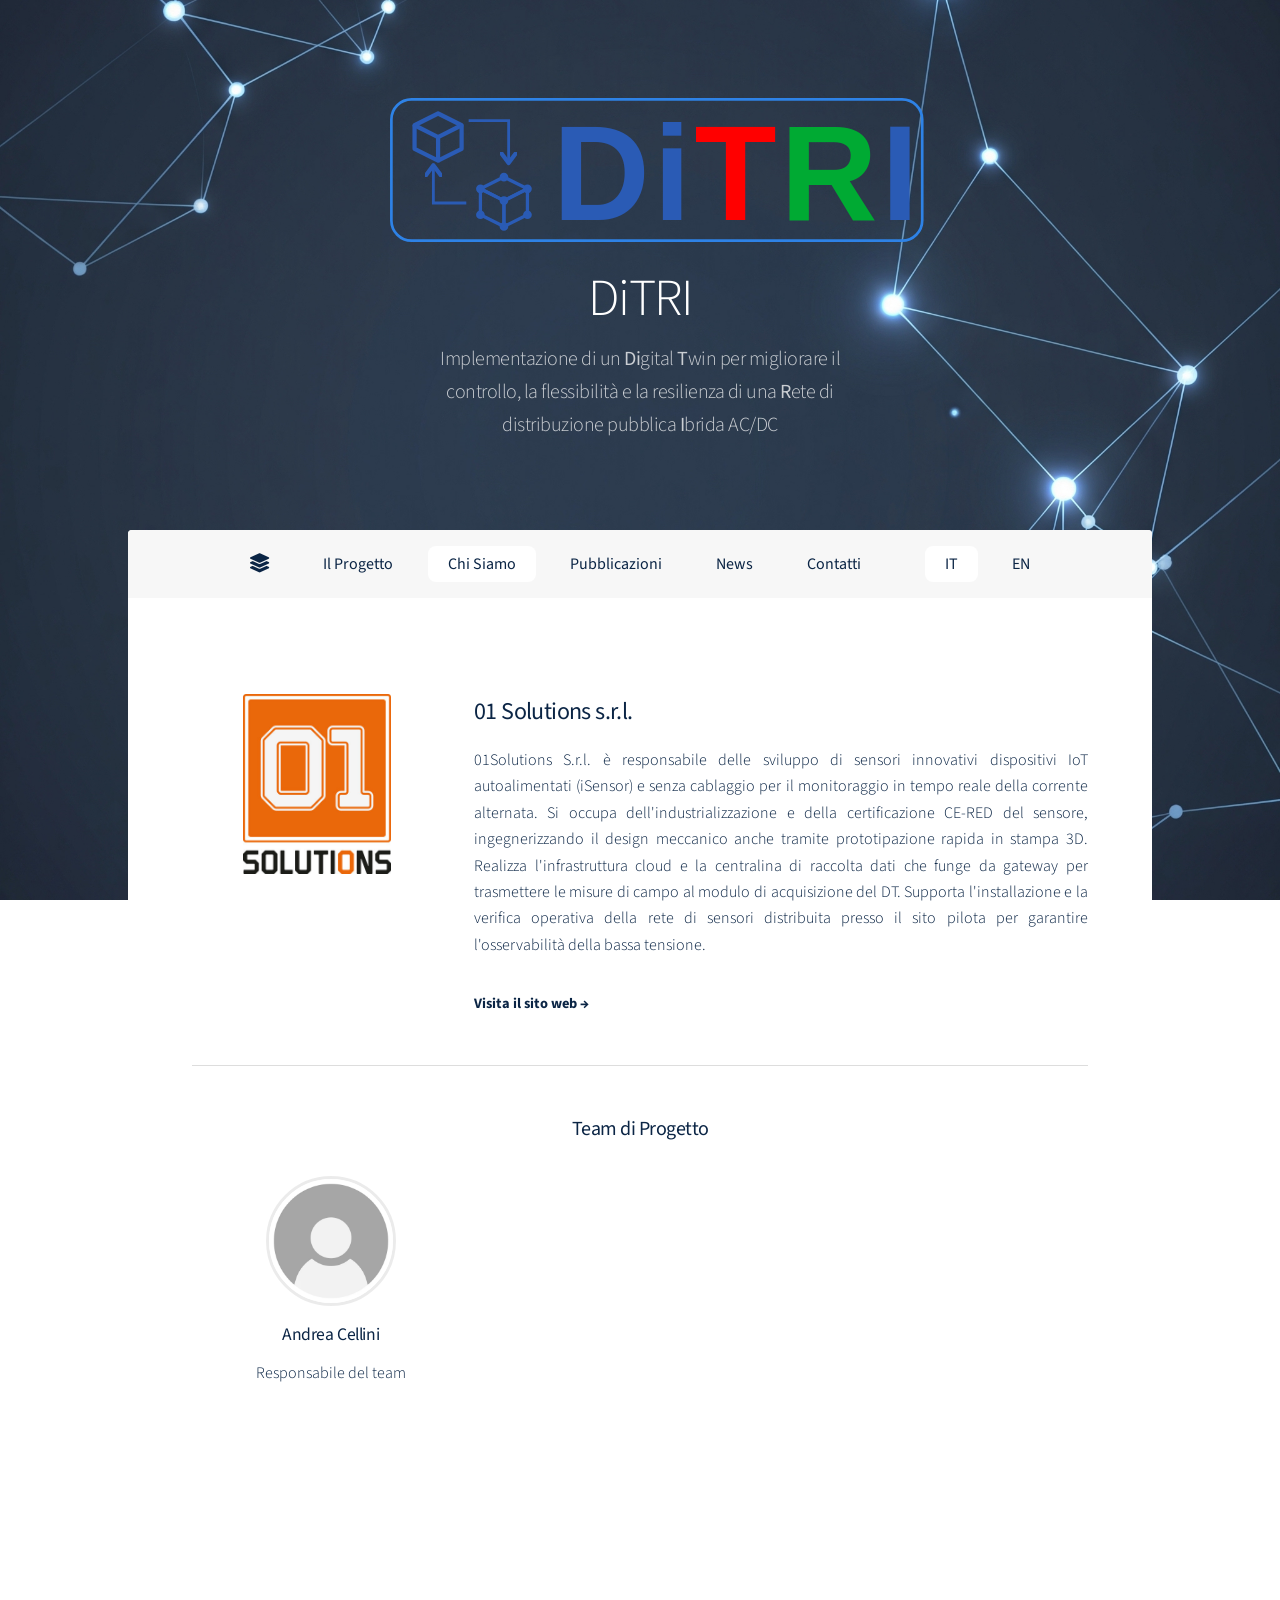
==== commit fdb8caa6: "Nuova versione" ====
--- a/01solutions.html
+++ b/01solutions.html
@@ -4,8 +4,7 @@
 -->
 <html>
 	<head>
-		<title class="lang-it">Nome Azienda - DiTRI</title>
-		<title class="lang-en">Company Name - DiTRI</title>
+		<title>DiTRI</title>
 		<meta charset="utf-8" />
 		<meta name="viewport" content="width=device-width, initial-scale=1, user-scalable=no" />
 		<link rel="stylesheet" href="assets/css/main.css" />
@@ -90,8 +89,14 @@
 				<!-- Nav -->
 					<nav id="nav">
 						<ul>
+																	<li>
+								<a href="index.html" title="Home">
+									<span class="icon solid fa-layer-group" style="font-size: 1.2em;"></span>
+								</a>
+							</li>
+
 							<li><a href="index.html#intro"><span class="lang-it"><strong>Il Progetto</strong></span><span class="lang-en"><strong>The Project</strong></span></a></li>
-							<li><a href="index.html#chi_siamo"><span class="lang-it"><strong>Chi Siamo</strong></span><span class="lang-en"><strong>About Us</strong></span></a></li>
+							<li><a href="index.html#chi_siamo" class="active nav-active"><span class="lang-it"><strong>Chi Siamo</strong></span><span class="lang-en"><strong>About Us</strong></span></a></li>
 							<li><a href="index.html#second"><span class="lang-it"><strong>Pubblicazioni</strong></span><span class="lang-en"><strong>Publications</strong></span></a></li>
 							<li><a href="index.html#first"><span class="lang-it"><strong>News</strong></span><span class="lang-en"><strong>News</strong></span></a></li>
 							<li><a href="index.html#cta"><span class="lang-it"><strong>Contatti</strong></span><span class="lang-en"><strong>Contact</strong></span></a></li>
@@ -118,11 +123,25 @@
 										<!-- Descrizione IT -->
 										<div class="lang-it">
 											<p>01Solutions S.r.l. è responsabile delle sviluppo di sensori innovativi dispositivi IoT autoalimentati (iSensor) e senza cablaggio per il monitoraggio in tempo reale della corrente alternata. Si occupa dell'industrializzazione e della certificazione CE-RED del sensore, ingegnerizzando il design meccanico anche tramite prototipazione rapida in stampa 3D. Realizza l'infrastruttura cloud e la centralina di raccolta dati che funge da gateway per trasmettere le misure di campo al modulo di acquisizione del DT. Supporta l'installazione e la verifica operativa della rete di sensori distribuita presso il sito pilota per garantire l'osservabilità della bassa tensione.</p>
+											
+																																											<div style="margin-top: 15px;">
+    <a href="https://01.solutions/" target="_blank" rel="noopener noreferrer" style="border-bottom: none; text-decoration: none; color: #0b2545; font-weight: bold; font-size: 0.9em;">
+        <span class="lang-it">Visita il sito web &rarr;</span>
+        <span class="lang-en">Visit website &rarr;</span>
+    </a>
+</div>
 										</div>
 										
 										<!-- Descrizione EN -->
 										<div class="lang-en">
 											<p>01Solutions S.r.l. develops iSensors, innovative self-powered, wireless IoT devices for real-time monitoring of alternating current. The company handles the industrialization and CE-RED certification of the sensor, engineering the mechanical design—including through rapid prototyping using 3D printing. It develops the cloud infrastructure and the data collection unit, which acts as a gateway to transmit field measurements to the DT acquisition module. It supports the installation and operational testing of the distributed sensor network at the pilot site to ensure the observability of low-voltage systems.</p>
+										<div style="margin-top: 15px;">
+    <a href="https://01.solutions/" target="_blank" rel="noopener noreferrer" style="border-bottom: none; text-decoration: none; color: #0b2545; font-weight: bold; font-size: 0.9em;">
+        <span class="lang-it">Visita il sito web &rarr;</span>
+        <span class="lang-en">Visit website &rarr;</span>
+    </a>
+</div>
+										
 										</div>
 									</div>
 								</div>
@@ -186,33 +205,51 @@
 			<script src="assets/js/util.js"></script>
 			<script src="assets/js/main.js"></script>
 			
-			<!-- Script personalizzato per Lingua e Scroll Automatico -->
-			<script>
-				function setLanguage(lang) {
-					localStorage.setItem('selectedLanguage', lang);
-					if(lang === 'en') {
-						$('.lang-it').hide();
-						$('.lang-en').show();
-						$('.lang-btn').removeClass('active');
-						$('a[onclick*="\'en\'"]').addClass('active');
-					} else {
-						$('.lang-en').hide();
-						$('.lang-it').show();
-						$('.lang-btn').removeClass('active');
-						$('a[onclick*="\'it\'"]').addClass('active');
-					}
-				}
-
-				$(window).on('load', function() {
-					var savedLang = localStorage.getItem('selectedLanguage') || 'it';
-					setLanguage(savedLang);
-					$('body').removeClass('is-preload');
-
-					setTimeout(function() {
-						$('html, body').scrollTop($("#main").offset().top - 60);
-					}, 100);
-				});
-			</script>
+<script>
+    function setLanguage(lang) {
+        localStorage.setItem('selectedLanguage', lang);
+        
+        if(lang === 'en') {
+            $('.lang-it').hide();
+            $('.lang-en').show();
+            // Aggiorna lo stato dei soli pulsanti lingua
+            $('.lang-btn').removeClass('active');
+            $('a[onclick*="\'en\'"]').addClass('active');
+        } else {
+            $('.lang-en').hide();
+            $('.lang-it').show();
+            // Aggiorna lo stato dei soli pulsanti lingua
+            $('.lang-btn').removeClass('active');
+            $('a[onclick*="\'it\'"]').addClass('active');
+        }
+
+        // ASSICURA CHE "CHI SIAMO" RIMANGA ATTIVO/EVIDENZIATO
+        ripristinaNavAttiva();
+    }
+
+    function ripristinaNavAttiva() {
+        // Seleziona il link di "Chi Siamo" e forza la classe active
+        $('a[href*="#chi_siamo"]').addClass('active nav-active');
+    }
+
+    $(window).on('load', function() {
+        var savedLang = localStorage.getItem('selectedLanguage') || 'it';
+        setLanguage(savedLang);
+        $('body').removeClass('is-preload');
+
+        // Garantisce che al caricamento il tasto sia attivo
+        ripristinaNavAttiva();
+
+        setTimeout(function() {
+            $('html, body').scrollTop($("#main").offset().top - 60);
+        }, 100);
+    });
+
+    // Protezione extra: se Stellar.js prova a rimuovere la classe al click
+    $(document).on('click', '.lang-btn', function() {
+        setTimeout(ripristinaNavAttiva, 50);
+    });
+</script>
 
 	</body>
 </html>
--- a/assets/css/main.css
+++ b/assets/css/main.css
@@ -3856,4 +3856,33 @@
 }
 #footer h2 {
     color: #ffffff !important;
+}
+
+/* Ripristina la larghezza piena del blocco per non rimpicciolire i loghi */
+#chi_siamo .features li a {
+    display: block; /* Ritorna ad occupare tutta la larghezza */
+    width: 100%;
+    transition: all 0.3s ease-in-out;
+    cursor: pointer;
+    text-decoration: none !important;
+    border-bottom: none !important;
+}
+
+/* Applica l'effetto di sollevamento al blocco */
+#chi_siamo .features li a:hover {
+    transform: translateY(-6px);
+    text-decoration: none !important;
+    border-bottom: none !important;
+}
+
+/* Mantiene l'ombra sui loghi al passaggio del mouse */
+#chi_siamo .features li a:hover img {
+    filter: drop-shadow(0px 8px 15px rgba(0, 0, 0, 0.15));
+}
+
+/* Cambia colore al testo senza aggiungere righe */
+#chi_siamo .features li a:hover h3 {
+    color: #0b2545 !important;
+    text-decoration: none !important;
+    border-bottom: none !important;
 }
